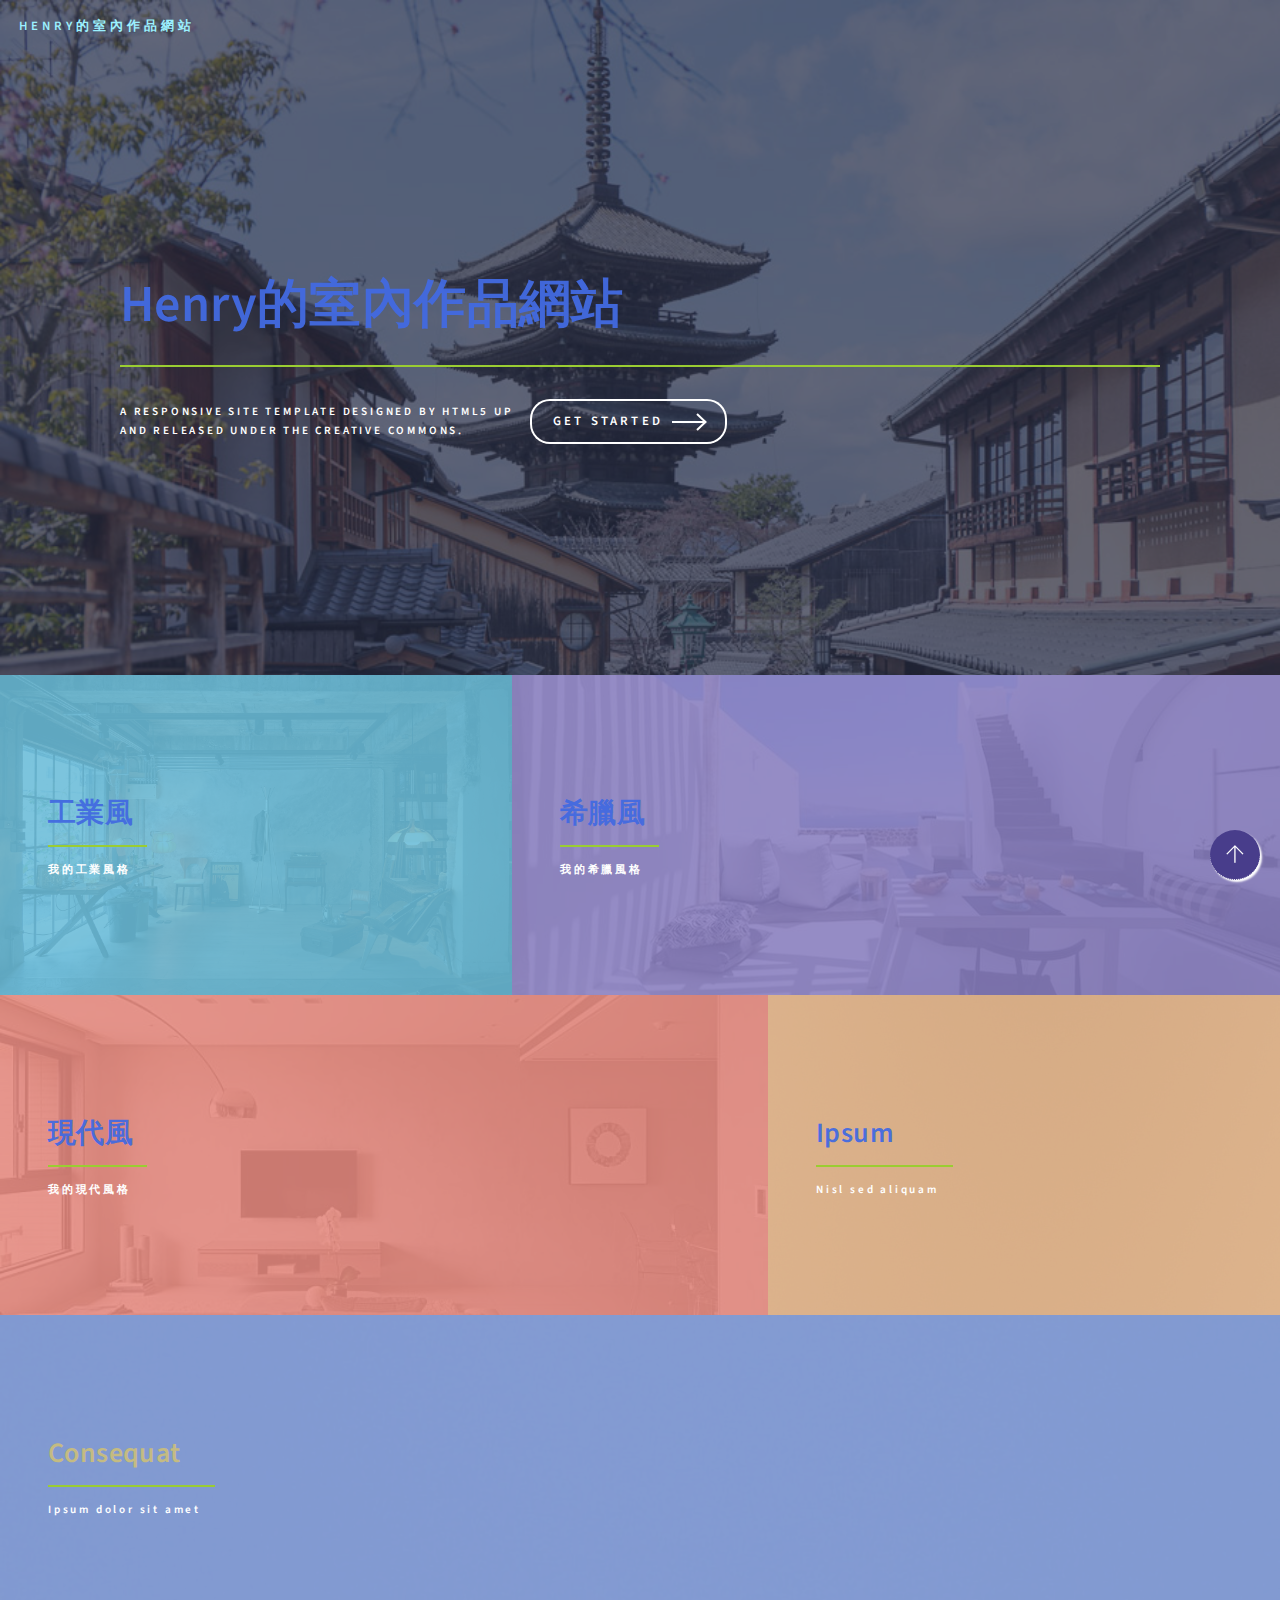
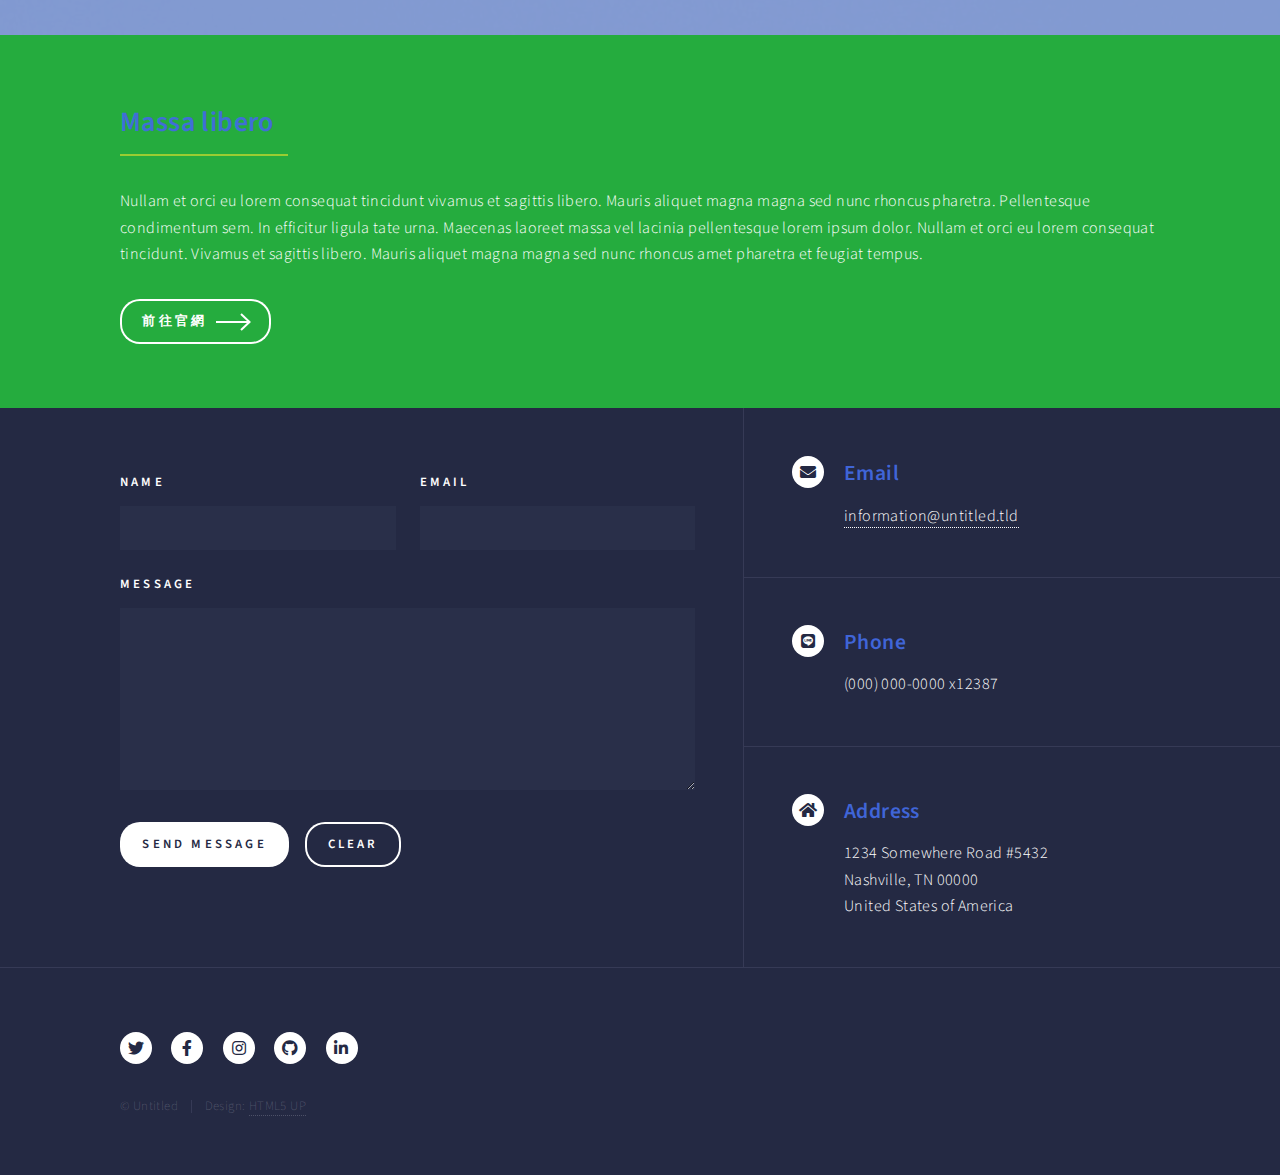
==== index.html @ c8d5b561 "innitial commit" ====
<!DOCTYPE HTML>
<!--
	Forty by HTML5 UP
	html5up.net | @ajlkn
	Free for personal and commercial use under the CCA 3.0 license (html5up.net/license)
-->
<html>
	<head>
		<link rel="icon" type="image/x-icon" href="favicon.ico"/><!-- Logo icon -->
		<title>Henry的室內作品網站</title>
		<meta charset="utf-8" />
		<meta name="viewport" content="width=device-width, initial-scale=1, user-scalable=no" />
		<link rel="stylesheet" href="assets/css/main.css" />
		<noscript><link rel="stylesheet" href="assets/css/noscript.css" /></noscript>
	</head>
	<body class="is-preload" id="top">

		<a href="#top" class="go-top scrolly">&uarr;</a><!-- &uarr是箭頭符號，scrolly捲動樣式，按箭頭會往上捲動-->

		<!-- Wrapper -->
			<div id="wrapper">

				<!-- Header -->
					<header id="header" class="alt">
						<a href="index.html" class="logo">Henry的室內作品網站</a>
						<!-- nav 選單隱藏 -->
						<!-- <nav>
							<a href="#menu">Menu</a>
						</nav> -->
					</header>

				<!-- Menu -->
				<nav id="menu">
						<ul class="links">
							<li><a href="index.html">Home</a></li>
							<li><a href="landing.html">Landing</a></li>
							<li><a href="工業風.html" target="_blank">工業風</a></li>
							<li><a href="希臘風.html">希臘風</a></li>
							<li><a href="現代風.html">現代風</a></li>
							<li><a href="現代風.html">現代風</a></li>
							<li><a href="現代風.html">現代風</a></li>
							<li><a href="generic.html">Generic</a></li>
							<li><a href="elements.html">Elements</a></li>
						</ul>
						<ul class="actions stacked">
							<li><a href="#" class="button primary fit">Get Started</a></li>
							<li><a href="#" class="button fit">Log In</a></li>
						</ul>
					</nav>

				<!-- Banner id 優先權大於 class -->
					<section id="banner" class="major">
						<div class="inner">
							<header class="major">
								<h1>Henry的室內作品網站</h1>
							</header>
							<div class="content">
								<p>A responsive site template designed by HTML5 UP<br />
								and released under the Creative Commons.</p>
								<ul class="actions">
									<li><a href="#one" class="button next scrolly">Get Started</a></li>
								</ul>
							</div>
						</div>
					</section>

				<!-- Main -->
					<div id="main">

						<!-- One -->
							<section id="one" class="tiles">
								<article>
									<span class="image">
										<img src="images/pic011.jpg" alt="" />
									</span>
									<header class="major">
										<h3><a href="工業風.html" class="link" target="_blank">工業風</a></h3>
										<p>我的工業風格</p>
									</header>
								</article>
								<article>
									<span class="image">
										<img src="images/pic021.jpg" alt="" />
									</span>
									<header class="major">
										<h3><a href="希臘風.html" class="link">希臘風</a></h3>
										<p>我的希臘風格</p>
									</header>
								</article>
								<article>
									<span class="image">
										<img src="images/pic031.jpg" alt="" />
									</span>
									<header class="major">
										<h3><a href="現代風.html" class="link">現代風</a></h3>
										<p>我的現代風格</p>
									</header>
								</article>
								<article>
									<span class="image">
										<img src="images/pic04.jpg" alt="" />
									</span>
									<header class="major">
										<h3><a href="landing.html" class="link">Ipsum</a></h3>
										<p>Nisl sed aliquam</p>
									</header>
								</article>
								<article>
									<span class="image">
										<img src="images/pic05.jpg" alt="" />
									</span>
									<header class="major">
										<h3><a href="landing.html" class="link">Consequat</a></h3>
										<p>Ipsum dolor sit amet</p>
									</header>
								</article>
								<!-- <article>
									<span class="image">
										<img src="images/pic06.jpg" alt="" />
									</span>
									<header class="major">
										<h3><a href="landing.html" class="link">Etiam</a></h3>
										<p>Feugiat amet tempus</p>
									</header>
								</article> -->
							</section>

						<!-- Two -->
							<section id="two">
								<div class="inner">
									<header class="major">
										<h2>Massa libero</h2>
									</header>
									<p>Nullam et orci eu lorem consequat tincidunt vivamus et sagittis libero. Mauris aliquet magna magna sed nunc rhoncus pharetra. Pellentesque condimentum sem. In efficitur ligula tate urna. Maecenas laoreet massa vel lacinia pellentesque lorem ipsum dolor. Nullam et orci eu lorem consequat tincidunt. Vivamus et sagittis libero. Mauris aliquet magna magna sed nunc rhoncus amet pharetra et feugiat tempus.</p>
									<ul class="actions">
										<li><a href="landing.html" target="_blank" class="button next">前往官網</a></li>
									</ul>
								</div>
							</section>

					</div>

				<!-- Contact -->
					<section id="contact">
						<div class="inner">
							<section>
								<form method="post" action="#">
									<div class="fields">
										<div class="field half">
											<label for="name">Name</label>
											<input type="text" name="name" id="name" />
										</div>
										<div class="field half">
											<label for="email">Email</label>
											<input type="text" name="email" id="email" />
										</div>
										<div class="field">
											<label for="message">Message</label>
											<textarea name="message" id="message" rows="6"></textarea>
										</div>
									</div>
									<ul class="actions">
										<li><input type="submit" value="Send Message" class="primary" /></li>
										<li><input type="reset" value="Clear" /></li>
									</ul>
								</form>
							</section>
							<section class="split">
								<section>
									<div class="contact-method">
										<span class="icon solid alt fa-envelope"></span>
										<h3>Email</h3>
										<a href="#">information@untitled.tld</a>
									</div>
								</section>
								<section>
									<div class="contact-method">
										<!-- <span class="icon solid alt fa-phone"></span> -->
										<span class="icon brands alt fa-line"></span> <!-- Line icon -->
										<h3>Phone</h3>
										<span>(000) 000-0000 x12387</span>
									</div>
								</section>
								<section>
									<div class="contact-method">
										<span class="icon solid alt fa-home"></span>
										<h3>Address</h3>
										<span>1234 Somewhere Road #5432<br />
										Nashville, TN 00000<br />
										United States of America</span>
									</div>
								</section>
							</section>
						</div>
					</section>

				<!-- Footer -->
					<footer id="footer">
						<div class="inner">
							<ul class="icons">
								<li><a href="#" class="icon brands alt fa-twitter"><span class="label">Twitter</span></a></li>
								<li><a href="#" class="icon brands alt fa-facebook-f"><span class="label">Facebook</span></a></li>
								<li><a href="#" class="icon brands alt fa-instagram"><span class="label">Instagram</span></a></li>
								<li><a href="#" class="icon brands alt fa-github"><span class="label">GitHub</span></a></li>
								<li><a href="#" class="icon brands alt fa-linkedin-in"><span class="label">LinkedIn</span></a></li>
							</ul>
							<ul class="copyright">
								<li>&copy; Untitled</li><li>Design: <a href="https://html5up.net">HTML5 UP</a></li>
							</ul>
						</div>
					</footer>

			</div>

		<!-- Scripts -->
			<script src="assets/js/jquery.min.js"></script>
			<script src="assets/js/jquery.scrolly.min.js"></script>
			<script src="assets/js/jquery.scrollex.min.js"></script>
			<script src="assets/js/browser.min.js"></script>
			<script src="assets/js/breakpoints.min.js"></script>
			<script src="assets/js/util.js"></script>
			<script src="assets/js/main.js"></script>

	</body>
</html>
---- assets/css/main.css ----
@import url(fontawesome-all.min.css);
@import url("https://fonts.googleapis.com/css?family=Source+Sans+Pro:300,300italic,600,600italic");

/*
	Forty by HTML5 UP
	html5up.net | @ajlkn
	Free for personal and commercial use under the CCA 3.0 license (html5up.net/license)
*/

html, body, div, span, applet, object,
iframe, h1, h2, h3, h4, h5, h6, p, blockquote,
pre, a, abbr, acronym, address, big, cite,
code, del, dfn, em, img, ins, kbd, q, s, samp,
small, strike, strong, sub, sup, tt, var, b,
u, i, center, dl, dt, dd, ol, ul, li, fieldset,
form, label, legend, table, caption, tbody,
tfoot, thead, tr, th, td, article, aside,
canvas, details, embed, figure, figcaption,
footer, header, hgroup, menu, nav, output, ruby,
section, summary, time, mark, audio, video {
	margin: 0;
	padding: 0;
	border: 0;
	font-size: 100%;
	font: inherit;
	vertical-align: baseline;}

article, aside, details, figcaption, figure,
footer, header, hgroup, menu, nav, section {
	display: block;}

body {
	line-height: 1;
}

.go-top {
	display: flex;
	align-items: center;
	justify-content: center;
	background-color: darkslateblue;
	width: 50px;
	height: 50px;
	font-size: 2em;
	text-decoration: none;/* 文字不要有底線 */
	border-radius: 50px;

	position: fixed;
	right: 20px;
	bottom: 20px;
	z-index: 10; /* 如果圖案在某位置被遮住了，調高度，數字越大越不會被遮住 */

	padding-bottom: 5px;

	box-shadow: 2px 2px 2px white; /* 圖塊陰影 */
}

.go-top:hover {
	background-color: #53e3fb;
}


ol, ul {
	list-style: none;
}

blockquote, q {
	quotes: none;
}

	blockquote:before, blockquote:after, q:before, q:after {
		content: '';
		content: none;
	}

table {
	border-collapse: collapse;
	border-spacing: 0;
}

body {
	-webkit-text-size-adjust: none;
}

mark {
	background-color: transparent;
	color: inherit;
}

input::-moz-focus-inner {
	border: 0;
	padding: 0;
}

input, select, textarea {
	-moz-appearance: none;
	-webkit-appearance: none;
	-ms-appearance: none;
	appearance: none;
}

/* Basic */

	@-ms-viewport {
		width: device-width;
	}

	body {
		-ms-overflow-style: scrollbar;
	}

	@media screen and (max-width: 480px) {

		html, body {
			min-width: 320px;
		}

	}

	html {
		box-sizing: border-box;
	}

	*, *:before, *:after {
		box-sizing: inherit;
	}

	body {
		background: #242943;
	}

		body.is-preload *, body.is-preload *:before, body.is-preload *:after {
			-moz-animation: none !important;
			-webkit-animation: none !important;
			-ms-animation: none !important;
			animation: none !important;
			-moz-transition: none !important;
			-webkit-transition: none !important;
			-ms-transition: none !important;
			transition: none !important;
		}

/* Type */

	body, input, select, textarea {
		color: #ffffff;
		font-family: "Source Sans Pro", Helvetica, sans-serif;
		font-size: 17pt;
		font-weight: 300;
		letter-spacing: 0.025em;
		line-height: 1.65;
	}

		@media screen and (max-width: 1680px) {

			body, input, select, textarea {
				font-size: 14pt;
			}

		}

		@media screen and (max-width: 1280px) {

			body, input, select, textarea {
				font-size: 12pt;
			}

		}

		@media screen and (max-width: 360px) {

			body, input, select, textarea {
				font-size: 11pt;
			}

		}

	a {
		-moz-transition: color 0.2s ease-in-out, border-bottom-color 0.2s ease-in-out;
		-webkit-transition: color 0.2s ease-in-out, border-bottom-color 0.2s ease-in-out;
		-ms-transition: color 0.2s ease-in-out, border-bottom-color 0.2s ease-in-out;
		transition: color 0.2s ease-in-out, border-bottom-color 0.2s ease-in-out;
		border-bottom: dotted 1px;
		color: inherit;
		text-decoration: none;
	}

		a:hover {
			border-bottom-color: transparent;
			color: #9bf1ff !important;
		}

		a:active {
			color: #53e3fb !important;
		}

	strong, b {
		color: #ffffff;
		font-weight: 600;
	}

	em, i {
		font-style: italic;
	}

	p {
		margin: 0 0 2em 0;
	}

	h1, h2, h3, h4, h5, h6 {
		color: #426ae1f3;
		font-weight: 600;
		line-height: 1.65;
		margin: 0 0 1em 0;
	}

		h1 a, h2 a, h3 a, h4 a, h5 a, h6 a {
			color: inherit;
			border-bottom: 0;
		}

	h1 {
		font-size: 2.5em;
	}

	h2 {
		font-size: 1.75em;
	}

	h3 {
		font-size: 1.35em;
	}

	h4 {
		font-size: 1.1em;
	}

	h5 {
		font-size: 0.9em;
	}

	h6 {
		font-size: 0.7em;
	}

	@media screen and (max-width: 736px) {

		h1 {
			font-size: 2em;
		}

		h2 {
			font-size: 1.5em;
		}

		h3 {
			font-size: 1.25em;
		}

	}

	sub {
		font-size: 0.8em;
		position: relative;
		top: 0.5em;
	}

	sup {
		font-size: 0.8em;
		position: relative;
		top: -0.5em;
	}

	blockquote {
		border-left: solid 4px rgba(212, 212, 255, 0.1);
		font-style: italic;
		margin: 0 0 2em 0;
		padding: 0.5em 0 0.5em 2em;
	}

	code {
		background: rgba(212, 212, 255, 0.035);
		font-family: "Courier New", monospace;
		font-size: 0.9em;
		margin: 0 0.25em;
		padding: 0.25em 0.65em;
	}

	pre {
		-webkit-overflow-scrolling: touch;
		font-family: "Courier New", monospace;
		font-size: 0.9em;
		margin: 0 0 2em 0;
	}

		pre code {
			display: block;
			line-height: 1.75;
			padding: 1em 1.5em;
			overflow-x: auto;
		}

	hr {
		border: 0;
		border-bottom: solid 1px rgba(212, 212, 255, 0.1);
		margin: 2em 0;
	}

		hr.major {
			margin: 3em 0;
		}

	.align-left {
		text-align: left;
	}

	.align-center {
		text-align: center;
	}

	.align-right {
		text-align: right;
	}

/* Row */

	.row {
		display: flex;
		flex-wrap: wrap;
		box-sizing: border-box;
		align-items: stretch;
	}

		.row > * {
			box-sizing: border-box;
		}

		.row.gtr-uniform > * > :last-child {
			margin-bottom: 0;
		}

		.row.aln-left {
			justify-content: flex-start;
		}

		.row.aln-center {
			justify-content: center;
		}

		.row.aln-right {
			justify-content: flex-end;
		}

		.row.aln-top {
			align-items: flex-start;
		}

		.row.aln-middle {
			align-items: center;
		}

		.row.aln-bottom {
			align-items: flex-end;
		}

		.row > .imp {
			order: -1;
		}

		.row > .col-1 {
			width: 8.33333%;
		}

		.row > .off-1 {
			margin-left: 8.33333%;
		}

		.row > .col-2 {
			width: 16.66667%;
		}

		.row > .off-2 {
			margin-left: 16.66667%;
		}

		.row > .col-3 {
			width: 25%;
		}

		.row > .off-3 {
			margin-left: 25%;
		}

		.row > .col-4 {
			width: 33.33333%;
		}

		.row > .off-4 {
			margin-left: 33.33333%;
		}

		.row > .col-5 {
			width: 41.66667%;
		}

		.row > .off-5 {
			margin-left: 41.66667%;
		}

		.row > .col-6 {
			width: 50%;
		}

		.row > .off-6 {
			margin-left: 50%;
		}

		.row > .col-7 {
			width: 58.33333%;
		}

		.row > .off-7 {
			margin-left: 58.33333%;
		}

		.row > .col-8 {
			width: 66.66667%;
		}

		.row > .off-8 {
			margin-left: 66.66667%;
		}

		.row > .col-9 {
			width: 75%;
		}

		.row > .off-9 {
			margin-left: 75%;
		}

		.row > .col-10 {
			width: 83.33333%;
		}

		.row > .off-10 {
			margin-left: 83.33333%;
		}

		.row > .col-11 {
			width: 91.66667%;
		}

		.row > .off-11 {
			margin-left: 91.66667%;
		}

		.row > .col-12 {
			width: 100%;
		}

		.row > .off-12 {
			margin-left: 100%;
		}

		.row.gtr-0 {
			margin-top: 0;
			margin-left: 0em;
		}

			.row.gtr-0 > * {
				padding: 0 0 0 0em;
			}

			.row.gtr-0.gtr-uniform {
				margin-top: 0em;
			}

				.row.gtr-0.gtr-uniform > * {
					padding-top: 0em;
				}

		.row.gtr-25 {
			margin-top: 0;
			margin-left: -0.5em;
		}

			.row.gtr-25 > * {
				padding: 0 0 0 0.5em;
			}

			.row.gtr-25.gtr-uniform {
				margin-top: -0.5em;
			}

				.row.gtr-25.gtr-uniform > * {
					padding-top: 0.5em;
				}

		.row.gtr-50 {
			margin-top: 0;
			margin-left: -1em;
		}

			.row.gtr-50 > * {
				padding: 0 0 0 1em;
			}

			.row.gtr-50.gtr-uniform {
				margin-top: -1em;
			}

				.row.gtr-50.gtr-uniform > * {
					padding-top: 1em;
				}

		.row {
			margin-top: 0;
			margin-left: -2em;
		}

			.row > * {
				padding: 0 0 0 2em;
			}

			.row.gtr-uniform {
				margin-top: -2em;
			}

				.row.gtr-uniform > * {
					padding-top: 2em;
				}

		.row.gtr-150 {
			margin-top: 0;
			margin-left: -3em;
		}

			.row.gtr-150 > * {
				padding: 0 0 0 3em;
			}

			.row.gtr-150.gtr-uniform {
				margin-top: -3em;
			}

				.row.gtr-150.gtr-uniform > * {
					padding-top: 3em;
				}

		.row.gtr-200 {
			margin-top: 0;
			margin-left: -4em;
		}

			.row.gtr-200 > * {
				padding: 0 0 0 4em;
			}

			.row.gtr-200.gtr-uniform {
				margin-top: -4em;
			}

				.row.gtr-200.gtr-uniform > * {
					padding-top: 4em;
				}

		@media screen and (max-width: 1680px) {

			.row {
				display: flex;
				flex-wrap: wrap;
				box-sizing: border-box;
				align-items: stretch;
			}

				.row > * {
					box-sizing: border-box;
				}

				.row.gtr-uniform > * > :last-child {
					margin-bottom: 0;
				}

				.row.aln-left {
					justify-content: flex-start;
				}

				.row.aln-center {
					justify-content: center;
				}

				.row.aln-right {
					justify-content: flex-end;
				}

				.row.aln-top {
					align-items: flex-start;
				}

				.row.aln-middle {
					align-items: center;
				}

				.row.aln-bottom {
					align-items: flex-end;
				}

				.row > .imp-xlarge {
					order: -1;
				}

				.row > .col-1-xlarge {
					width: 8.33333%;
				}

				.row > .off-1-xlarge {
					margin-left: 8.33333%;
				}

				.row > .col-2-xlarge {
					width: 16.66667%;
				}

				.row > .off-2-xlarge {
					margin-left: 16.66667%;
				}

				.row > .col-3-xlarge {
					width: 25%;
				}

				.row > .off-3-xlarge {
					margin-left: 25%;
				}

				.row > .col-4-xlarge {
					width: 33.33333%;
				}

				.row > .off-4-xlarge {
					margin-left: 33.33333%;
				}

				.row > .col-5-xlarge {
					width: 41.66667%;
				}

				.row > .off-5-xlarge {
					margin-left: 41.66667%;
				}

				.row > .col-6-xlarge {
					width: 50%;
				}

				.row > .off-6-xlarge {
					margin-left: 50%;
				}

				.row > .col-7-xlarge {
					width: 58.33333%;
				}

				.row > .off-7-xlarge {
					margin-left: 58.33333%;
				}

				.row > .col-8-xlarge {
					width: 66.66667%;
				}

				.row > .off-8-xlarge {
					margin-left: 66.66667%;
				}

				.row > .col-9-xlarge {
					width: 75%;
				}

				.row > .off-9-xlarge {
					margin-left: 75%;
				}

				.row > .col-10-xlarge {
					width: 83.33333%;
				}

				.row > .off-10-xlarge {
					margin-left: 83.33333%;
				}

				.row > .col-11-xlarge {
					width: 91.66667%;
				}

				.row > .off-11-xlarge {
					margin-left: 91.66667%;
				}

				.row > .col-12-xlarge {
					width: 100%;
				}

				.row > .off-12-xlarge {
					margin-left: 100%;
				}

				.row.gtr-0 {
					margin-top: 0;
					margin-left: 0em;
				}

					.row.gtr-0 > * {
						padding: 0 0 0 0em;
					}

					.row.gtr-0.gtr-uniform {
						margin-top: 0em;
					}

						.row.gtr-0.gtr-uniform > * {
							padding-top: 0em;
						}

				.row.gtr-25 {
					margin-top: 0;
					margin-left: -0.5em;
				}

					.row.gtr-25 > * {
						padding: 0 0 0 0.5em;
					}

					.row.gtr-25.gtr-uniform {
						margin-top: -0.5em;
					}

						.row.gtr-25.gtr-uniform > * {
							padding-top: 0.5em;
						}

				.row.gtr-50 {
					margin-top: 0;
					margin-left: -1em;
				}

					.row.gtr-50 > * {
						padding: 0 0 0 1em;
					}

					.row.gtr-50.gtr-uniform {
						margin-top: -1em;
					}

						.row.gtr-50.gtr-uniform > * {
							padding-top: 1em;
						}

				.row {
					margin-top: 0;
					margin-left: -2em;
				}

					.row > * {
						padding: 0 0 0 2em;
					}

					.row.gtr-uniform {
						margin-top: -2em;
					}

						.row.gtr-uniform > * {
							padding-top: 2em;
						}

				.row.gtr-150 {
					margin-top: 0;
					margin-left: -3em;
				}

					.row.gtr-150 > * {
						padding: 0 0 0 3em;
					}

					.row.gtr-150.gtr-uniform {
						margin-top: -3em;
					}

						.row.gtr-150.gtr-uniform > * {
							padding-top: 3em;
						}

				.row.gtr-200 {
					margin-top: 0;
					margin-left: -4em;
				}

					.row.gtr-200 > * {
						padding: 0 0 0 4em;
					}

					.row.gtr-200.gtr-uniform {
						margin-top: -4em;
					}

						.row.gtr-200.gtr-uniform > * {
							padding-top: 4em;
						}

		}

		@media screen and (max-width: 1280px) {

			.row {
				display: flex;
				flex-wrap: wrap;
				box-sizing: border-box;
				align-items: stretch;
			}

				.row > * {
					box-sizing: border-box;
				}

				.row.gtr-uniform > * > :last-child {
					margin-bottom: 0;
				}

				.row.aln-left {
					justify-content: flex-start;
				}

				.row.aln-center {
					justify-content: center;
				}

				.row.aln-right {
					justify-content: flex-end;
				}

				.row.aln-top {
					align-items: flex-start;
				}

				.row.aln-middle {
					align-items: center;
				}

				.row.aln-bottom {
					align-items: flex-end;
				}

				.row > .imp-large {
					order: -1;
				}

				.row > .col-1-large {
					width: 8.33333%;
				}

				.row > .off-1-large {
					margin-left: 8.33333%;
				}

				.row > .col-2-large {
					width: 16.66667%;
				}

				.row > .off-2-large {
					margin-left: 16.66667%;
				}

				.row > .col-3-large {
					width: 25%;
				}

				.row > .off-3-large {
					margin-left: 25%;
				}

				.row > .col-4-large {
					width: 33.33333%;
				}

				.row > .off-4-large {
					margin-left: 33.33333%;
				}

				.row > .col-5-large {
					width: 41.66667%;
				}

				.row > .off-5-large {
					margin-left: 41.66667%;
				}

				.row > .col-6-large {
					width: 50%;
				}

				.row > .off-6-large {
					margin-left: 50%;
				}

				.row > .col-7-large {
					width: 58.33333%;
				}

				.row > .off-7-large {
					margin-left: 58.33333%;
				}

				.row > .col-8-large {
					width: 66.66667%;
				}

				.row > .off-8-large {
					margin-left: 66.66667%;
				}

				.row > .col-9-large {
					width: 75%;
				}

				.row > .off-9-large {
					margin-left: 75%;
				}

				.row > .col-10-large {
					width: 83.33333%;
				}

				.row > .off-10-large {
					margin-left: 83.33333%;
				}

				.row > .col-11-large {
					width: 91.66667%;
				}

				.row > .off-11-large {
					margin-left: 91.66667%;
				}

				.row > .col-12-large {
					width: 100%;
				}

				.row > .off-12-large {
					margin-left: 100%;
				}

				.row.gtr-0 {
					margin-top: 0;
					margin-left: 0em;
				}

					.row.gtr-0 > * {
						padding: 0 0 0 0em;
					}

					.row.gtr-0.gtr-uniform {
						margin-top: 0em;
					}

						.row.gtr-0.gtr-uniform > * {
							padding-top: 0em;
						}

				.row.gtr-25 {
					margin-top: 0;
					margin-left: -0.375em;
				}

					.row.gtr-25 > * {
						padding: 0 0 0 0.375em;
					}

					.row.gtr-25.gtr-uniform {
						margin-top: -0.375em;
					}

						.row.gtr-25.gtr-uniform > * {
							padding-top: 0.375em;
						}

				.row.gtr-50 {
					margin-top: 0;
					margin-left: -0.75em;
				}

					.row.gtr-50 > * {
						padding: 0 0 0 0.75em;
					}

					.row.gtr-50.gtr-uniform {
						margin-top: -0.75em;
					}

						.row.gtr-50.gtr-uniform > * {
							padding-top: 0.75em;
						}

				.row {
					margin-top: 0;
					margin-left: -1.5em;
				}

					.row > * {
						padding: 0 0 0 1.5em;
					}

					.row.gtr-uniform {
						margin-top: -1.5em;
					}

						.row.gtr-uniform > * {
							padding-top: 1.5em;
						}

				.row.gtr-150 {
					margin-top: 0;
					margin-left: -2.25em;
				}

					.row.gtr-150 > * {
						padding: 0 0 0 2.25em;
					}

					.row.gtr-150.gtr-uniform {
						margin-top: -2.25em;
					}

						.row.gtr-150.gtr-uniform > * {
							padding-top: 2.25em;
						}

				.row.gtr-200 {
					margin-top: 0;
					margin-left: -3em;
				}

					.row.gtr-200 > * {
						padding: 0 0 0 3em;
					}

					.row.gtr-200.gtr-uniform {
						margin-top: -3em;
					}

						.row.gtr-200.gtr-uniform > * {
							padding-top: 3em;
						}

		}

		@media screen and (max-width: 980px) {

			.row {
				display: flex;
				flex-wrap: wrap;
				box-sizing: border-box;
				align-items: stretch;
			}

				.row > * {
					box-sizing: border-box;
				}

				.row.gtr-uniform > * > :last-child {
					margin-bottom: 0;
				}

				.row.aln-left {
					justify-content: flex-start;
				}

				.row.aln-center {
					justify-content: center;
				}

				.row.aln-right {
					justify-content: flex-end;
				}

				.row.aln-top {
					align-items: flex-start;
				}

				.row.aln-middle {
					align-items: center;
				}

				.row.aln-bottom {
					align-items: flex-end;
				}

				.row > .imp-medium {
					order: -1;
				}

				.row > .col-1-medium {
					width: 8.33333%;
				}

				.row > .off-1-medium {
					margin-left: 8.33333%;
				}

				.row > .col-2-medium {
					width: 16.66667%;
				}

				.row > .off-2-medium {
					margin-left: 16.66667%;
				}

				.row > .col-3-medium {
					width: 25%;
				}

				.row > .off-3-medium {
					margin-left: 25%;
				}

				.row > .col-4-medium {
					width: 33.33333%;
				}

				.row > .off-4-medium {
					margin-left: 33.33333%;
				}

				.row > .col-5-medium {
					width: 41.66667%;
				}

				.row > .off-5-medium {
					margin-left: 41.66667%;
				}

				.row > .col-6-medium {
					width: 50%;
				}

				.row > .off-6-medium {
					margin-left: 50%;
				}

				.row > .col-7-medium {
					width: 58.33333%;
				}

				.row > .off-7-medium {
					margin-left: 58.33333%;
				}

				.row > .col-8-medium {
					width: 66.66667%;
				}

				.row > .off-8-medium {
					margin-left: 66.66667%;
				}

				.row > .col-9-medium {
					width: 75%;
				}

				.row > .off-9-medium {
					margin-left: 75%;
				}

				.row > .col-10-medium {
					width: 83.33333%;
				}

				.row > .off-10-medium {
					margin-left: 83.33333%;
				}

				.row > .col-11-medium {
					width: 91.66667%;
				}

				.row > .off-11-medium {
					margin-left: 91.66667%;
				}

				.row > .col-12-medium {
					width: 100%;
				}

				.row > .off-12-medium {
					margin-left: 100%;
				}

				.row.gtr-0 {
					margin-top: 0;
					margin-left: 0em;
				}

					.row.gtr-0 > * {
						padding: 0 0 0 0em;
					}

					.row.gtr-0.gtr-uniform {
						margin-top: 0em;
					}

						.row.gtr-0.gtr-uniform > * {
							padding-top: 0em;
						}

				.row.gtr-25 {
					margin-top: 0;
					margin-left: -0.375em;
				}

					.row.gtr-25 > * {
						padding: 0 0 0 0.375em;
					}

					.row.gtr-25.gtr-uniform {
						margin-top: -0.375em;
					}

						.row.gtr-25.gtr-uniform > * {
							padding-top: 0.375em;
						}

				.row.gtr-50 {
					margin-top: 0;
					margin-left: -0.75em;
				}

					.row.gtr-50 > * {
						padding: 0 0 0 0.75em;
					}

					.row.gtr-50.gtr-uniform {
						margin-top: -0.75em;
					}

						.row.gtr-50.gtr-uniform > * {
							padding-top: 0.75em;
						}

				.row {
					margin-top: 0;
					margin-left: -1.5em;
				}

					.row > * {
						padding: 0 0 0 1.5em;
					}

					.row.gtr-uniform {
						margin-top: -1.5em;
					}

						.row.gtr-uniform > * {
							padding-top: 1.5em;
						}

				.row.gtr-150 {
					margin-top: 0;
					margin-left: -2.25em;
				}

					.row.gtr-150 > * {
						padding: 0 0 0 2.25em;
					}

					.row.gtr-150.gtr-uniform {
						margin-top: -2.25em;
					}

						.row.gtr-150.gtr-uniform > * {
							padding-top: 2.25em;
						}

				.row.gtr-200 {
					margin-top: 0;
					margin-left: -3em;
				}

					.row.gtr-200 > * {
						padding: 0 0 0 3em;
					}

					.row.gtr-200.gtr-uniform {
						margin-top: -3em;
					}

						.row.gtr-200.gtr-uniform > * {
							padding-top: 3em;
						}

		}

		@media screen and (max-width: 736px) {

			.row {
				display: flex;
				flex-wrap: wrap;
				box-sizing: border-box;
				align-items: stretch;
			}

				.row > * {
					box-sizing: border-box;
				}

				.row.gtr-uniform > * > :last-child {
					margin-bottom: 0;
				}

				.row.aln-left {
					justify-content: flex-start;
				}

				.row.aln-center {
					justify-content: center;
				}

				.row.aln-right {
					justify-content: flex-end;
				}

				.row.aln-top {
					align-items: flex-start;
				}

				.row.aln-middle {
					align-items: center;
				}

				.row.aln-bottom {
					align-items: flex-end;
				}

				.row > .imp-small {
					order: -1;
				}

				.row > .col-1-small {
					width: 8.33333%;
				}

				.row > .off-1-small {
					margin-left: 8.33333%;
				}

				.row > .col-2-small {
					width: 16.66667%;
				}

				.row > .off-2-small {
					margin-left: 16.66667%;
				}

				.row > .col-3-small {
					width: 25%;
				}

				.row > .off-3-small {
					margin-left: 25%;
				}

				.row > .col-4-small {
					width: 33.33333%;
				}

				.row > .off-4-small {
					margin-left: 33.33333%;
				}

				.row > .col-5-small {
					width: 41.66667%;
				}

				.row > .off-5-small {
					margin-left: 41.66667%;
				}

				.row > .col-6-small {
					width: 50%;
				}

				.row > .off-6-small {
					margin-left: 50%;
				}

				.row > .col-7-small {
					width: 58.33333%;
				}

				.row > .off-7-small {
					margin-left: 58.33333%;
				}

				.row > .col-8-small {
					width: 66.66667%;
				}

				.row > .off-8-small {
					margin-left: 66.66667%;
				}

				.row > .col-9-small {
					width: 75%;
				}

				.row > .off-9-small {
					margin-left: 75%;
				}

				.row > .col-10-small {
					width: 83.33333%;
				}

				.row > .off-10-small {
					margin-left: 83.33333%;
				}

				.row > .col-11-small {
					width: 91.66667%;
				}

				.row > .off-11-small {
					margin-left: 91.66667%;
				}

				.row > .col-12-small {
					width: 100%;
				}

				.row > .off-12-small {
					margin-left: 100%;
				}

				.row.gtr-0 {
					margin-top: 0;
					margin-left: 0em;
				}

					.row.gtr-0 > * {
						padding: 0 0 0 0em;
					}

					.row.gtr-0.gtr-uniform {
						margin-top: 0em;
					}

						.row.gtr-0.gtr-uniform > * {
							padding-top: 0em;
						}

				.row.gtr-25 {
					margin-top: 0;
					margin-left: -0.3125em;
				}

					.row.gtr-25 > * {
						padding: 0 0 0 0.3125em;
					}

					.row.gtr-25.gtr-uniform {
						margin-top: -0.3125em;
					}

						.row.gtr-25.gtr-uniform > * {
							padding-top: 0.3125em;
						}

				.row.gtr-50 {
					margin-top: 0;
					margin-left: -0.625em;
				}

					.row.gtr-50 > * {
						padding: 0 0 0 0.625em;
					}

					.row.gtr-50.gtr-uniform {
						margin-top: -0.625em;
					}

						.row.gtr-50.gtr-uniform > * {
							padding-top: 0.625em;
						}

				.row {
					margin-top: 0;
					margin-left: -1.25em;
				}

					.row > * {
						padding: 0 0 0 1.25em;
					}

					.row.gtr-uniform {
						margin-top: -1.25em;
					}

						.row.gtr-uniform > * {
							padding-top: 1.25em;
						}

				.row.gtr-150 {
					margin-top: 0;
					margin-left: -1.875em;
				}

					.row.gtr-150 > * {
						padding: 0 0 0 1.875em;
					}

					.row.gtr-150.gtr-uniform {
						margin-top: -1.875em;
					}

						.row.gtr-150.gtr-uniform > * {
							padding-top: 1.875em;
						}

				.row.gtr-200 {
					margin-top: 0;
					margin-left: -2.5em;
				}

					.row.gtr-200 > * {
						padding: 0 0 0 2.5em;
					}

					.row.gtr-200.gtr-uniform {
						margin-top: -2.5em;
					}

						.row.gtr-200.gtr-uniform > * {
							padding-top: 2.5em;
						}

		}

		@media screen and (max-width: 480px) {

			.row {
				display: flex;
				flex-wrap: wrap;
				box-sizing: border-box;
				align-items: stretch;
			}

				.row > * {
					box-sizing: border-box;
				}

				.row.gtr-uniform > * > :last-child {
					margin-bottom: 0;
				}

				.row.aln-left {
					justify-content: flex-start;
				}

				.row.aln-center {
					justify-content: center;
				}

				.row.aln-right {
					justify-content: flex-end;
				}

				.row.aln-top {
					align-items: flex-start;
				}

				.row.aln-middle {
					align-items: center;
				}

				.row.aln-bottom {
					align-items: flex-end;
				}

				.row > .imp-xsmall {
					order: -1;
				}

				.row > .col-1-xsmall {
					width: 8.33333%;
				}

				.row > .off-1-xsmall {
					margin-left: 8.33333%;
				}

				.row > .col-2-xsmall {
					width: 16.66667%;
				}

				.row > .off-2-xsmall {
					margin-left: 16.66667%;
				}

				.row > .col-3-xsmall {
					width: 25%;
				}

				.row > .off-3-xsmall {
					margin-left: 25%;
				}

				.row > .col-4-xsmall {
					width: 33.33333%;
				}

				.row > .off-4-xsmall {
					margin-left: 33.33333%;
				}

				.row > .col-5-xsmall {
					width: 41.66667%;
				}

				.row > .off-5-xsmall {
					margin-left: 41.66667%;
				}

				.row > .col-6-xsmall {
					width: 50%;
				}

				.row > .off-6-xsmall {
					margin-left: 50%;
				}

				.row > .col-7-xsmall {
					width: 58.33333%;
				}

				.row > .off-7-xsmall {
					margin-left: 58.33333%;
				}

				.row > .col-8-xsmall {
					width: 66.66667%;
				}

				.row > .off-8-xsmall {
					margin-left: 66.66667%;
				}

				.row > .col-9-xsmall {
					width: 75%;
				}

				.row > .off-9-xsmall {
					margin-left: 75%;
				}

				.row > .col-10-xsmall {
					width: 83.33333%;
				}

				.row > .off-10-xsmall {
					margin-left: 83.33333%;
				}

				.row > .col-11-xsmall {
					width: 91.66667%;
				}

				.row > .off-11-xsmall {
					margin-left: 91.66667%;
				}

				.row > .col-12-xsmall {
					width: 100%;
				}

				.row > .off-12-xsmall {
					margin-left: 100%;
				}

				.row.gtr-0 {
					margin-top: 0;
					margin-left: 0em;
				}

					.row.gtr-0 > * {
						padding: 0 0 0 0em;
					}

					.row.gtr-0.gtr-uniform {
						margin-top: 0em;
					}

						.row.gtr-0.gtr-uniform > * {
							padding-top: 0em;
						}

				.row.gtr-25 {
					margin-top: 0;
					margin-left: -0.3125em;
				}

					.row.gtr-25 > * {
						padding: 0 0 0 0.3125em;
					}

					.row.gtr-25.gtr-uniform {
						margin-top: -0.3125em;
					}

						.row.gtr-25.gtr-uniform > * {
							padding-top: 0.3125em;
						}

				.row.gtr-50 {
					margin-top: 0;
					margin-left: -0.625em;
				}

					.row.gtr-50 > * {
						padding: 0 0 0 0.625em;
					}

					.row.gtr-50.gtr-uniform {
						margin-top: -0.625em;
					}

						.row.gtr-50.gtr-uniform > * {
							padding-top: 0.625em;
						}

				.row {
					margin-top: 0;
					margin-left: -1.25em;
				}

					.row > * {
						padding: 0 0 0 1.25em;
					}

					.row.gtr-uniform {
						margin-top: -1.25em;
					}

						.row.gtr-uniform > * {
							padding-top: 1.25em;
						}

				.row.gtr-150 {
					margin-top: 0;
					margin-left: -1.875em;
				}

					.row.gtr-150 > * {
						padding: 0 0 0 1.875em;
					}

					.row.gtr-150.gtr-uniform {
						margin-top: -1.875em;
					}

						.row.gtr-150.gtr-uniform > * {
							padding-top: 1.875em;
						}

				.row.gtr-200 {
					margin-top: 0;
					margin-left: -2.5em;
				}

					.row.gtr-200 > * {
						padding: 0 0 0 2.5em;
					}

					.row.gtr-200.gtr-uniform {
						margin-top: -2.5em;
					}

						.row.gtr-200.gtr-uniform > * {
							padding-top: 2.5em;
						}

		}

/* Section/Article */

	section.special, article.special {
		text-align: center;
	}

	header.major {
		width: -moz-max-content;
		width: -webkit-max-content;
		width: -ms-max-content;
		width: max-content;
		margin-bottom: 2em;
	}

		header.major > :first-child {
			margin-bottom: 0;
			width: calc(100% + 0.5em);
		}

			header.major > :first-child:after {
				content: '';
				/* 分類區塊標題底線顏色*/
				background-color: yellowgreen;
				display: block;
				height: 2px;
				margin: 0.325em 0 0.5em 0;
				width: 100%;
			}
			/* > P。表示只給第一層樣式，沒有>表示每一層樣式都一樣 */
		header.major > p {
			font-size: 0.7em;
			font-weight: 600;
			letter-spacing: 0.25em;
			margin-bottom: 0;
			/* text-transform: uppercase; */
		}

		body.is-ie header.major > :first-child:after {
			max-width: 9em;
		}

		body.is-ie header.major > h1:after {
			max-width: 100% !important;
		}

	@media screen and (max-width: 736px) {

		header.major > p br {
			display: none;
		}

	}

/* Form */

	form {
		margin: 0 0 2em 0;
	}

		form > :last-child {
			margin-bottom: 0;
		}

		form > .fields {
			display: -moz-flex;
			display: -webkit-flex;
			display: -ms-flex;
			display: flex;
			-moz-flex-wrap: wrap;
			-webkit-flex-wrap: wrap;
			-ms-flex-wrap: wrap;
			flex-wrap: wrap;
			width: calc(100% + 3em);
			margin: -1.5em 0 2em -1.5em;
		}

			form > .fields > .field {
				-moz-flex-grow: 0;
				-webkit-flex-grow: 0;
				-ms-flex-grow: 0;
				flex-grow: 0;
				-moz-flex-shrink: 0;
				-webkit-flex-shrink: 0;
				-ms-flex-shrink: 0;
				flex-shrink: 0;
				padding: 1.5em 0 0 1.5em;
				width: calc(100% - 1.5em);
			}

				form > .fields > .field.half {
					width: calc(50% - 0.75em);
				}

				form > .fields > .field.third {
					width: calc(100%/3 - 0.5em);
				}

				form > .fields > .field.quarter {
					width: calc(25% - 0.375em);
				}

		@media screen and (max-width: 480px) {

			form > .fields {
				width: calc(100% + 3em);
				margin: -1.5em 0 2em -1.5em;
			}

				form > .fields > .field {
					padding: 1.5em 0 0 1.5em;
					width: calc(100% - 1.5em);
				}

					form > .fields > .field.half {
						width: calc(100% - 1.5em);
					}

					form > .fields > .field.third {
						width: calc(100% - 1.5em);
					}

					form > .fields > .field.quarter {
						width: calc(100% - 1.5em);
					}

		}

	label {
		color: #ffffff;
		display: block;
		font-size: 0.8em;
		font-weight: 600;
		letter-spacing: 0.25em;
		margin: 0 0 1em 0;
		text-transform: uppercase;
	}

	input[type="text"],
	input[type="password"],
	input[type="email"],
	input[type="tel"],
	input[type="search"],
	input[type="url"],
	select,
	textarea {
		-moz-appearance: none;
		-webkit-appearance: none;
		-ms-appearance: none;
		appearance: none;
		background: rgba(212, 223, 255, 0.035);/* 輸入框的背景色, 最後一個數字是透明度0~1  */
		border: none;
		border-radius: 0;
		color: inherit;
		display: block;
		outline: 0;
		padding: 0 1em;
		text-decoration: none;
		width: 100%;
	}

		input[type="text"]:invalid,
		input[type="password"]:invalid,
		input[type="email"]:invalid,
		input[type="tel"]:invalid,
		input[type="search"]:invalid,
		input[type="url"]:invalid,
		select:invalid,
		textarea:invalid {
			box-shadow: none;
		}

		input[type="text"]:focus,
		input[type="password"]:focus,
		input[type="email"]:focus,
		input[type="tel"]:focus,
		input[type="search"]:focus,
		input[type="url"]:focus,
		select:focus,
		textarea:focus {
			border-color: #9bf1ff;
			box-shadow: 0 0 0 2px #9bf1ff;
		}

	select {
		background-image: url("data:image/svg+xml;charset=utf8,%3Csvg xmlns='http://www.w3.org/2000/svg' width='40' height='40' preserveAspectRatio='none' viewBox='0 0 40 40'%3E%3Cpath d='M9.4,12.3l10.4,10.4l10.4-10.4c0.2-0.2,0.5-0.4,0.9-0.4c0.3,0,0.6,0.1,0.9,0.4l3.3,3.3c0.2,0.2,0.4,0.5,0.4,0.9 c0,0.4-0.1,0.6-0.4,0.9L20.7,31.9c-0.2,0.2-0.5,0.4-0.9,0.4c-0.3,0-0.6-0.1-0.9-0.4L4.3,17.3c-0.2-0.2-0.4-0.5-0.4-0.9 c0-0.4,0.1-0.6,0.4-0.9l3.3-3.3c0.2-0.2,0.5-0.4,0.9-0.4S9.1,12.1,9.4,12.3z' fill='rgba(212, 212, 255, 0.1)' /%3E%3C/svg%3E");
		background-size: 1.25rem;
		background-repeat: no-repeat;
		background-position: calc(100% - 1rem) center;
		height: 2.75em;
		padding-right: 2.75em;
		text-overflow: ellipsis;
	}

		select option {
			color: #ffffff;
			background: #242943;
		}

		select:focus::-ms-value {
			background-color: transparent;
		}

		select::-ms-expand {
			display: none;
		}

	input[type="text"],
	input[type="password"],
	input[type="email"],
	input[type="tel"],
	input[type="search"],
	input[type="url"],
	select {
		height: 2.75em;
	}

	textarea {
		padding: 0.75em 1em;
	}

	input[type="checkbox"],
	input[type="radio"] {
		-moz-appearance: none;
		-webkit-appearance: none;
		-ms-appearance: none;
		appearance: none;
		display: block;
		float: left;
		margin-right: -2em;
		opacity: 0;
		width: 1em;
		z-index: -1;
	}

		input[type="checkbox"] + label,
		input[type="radio"] + label {
			text-decoration: none;
			color: #ffffff;
			cursor: pointer;
			display: inline-block;
			font-weight: 300;
			padding-left: 2.65em;
			padding-right: 0.75em;
			position: relative;
		}

			input[type="checkbox"] + label:before,
			input[type="radio"] + label:before {
				-moz-osx-font-smoothing: grayscale;
				-webkit-font-smoothing: antialiased;
				display: inline-block;
				font-style: normal;
				font-variant: normal;
				text-rendering: auto;
				line-height: 1;
				text-transform: none !important;
				font-family: 'Font Awesome 5 Free';
				font-weight: 900;
			}

			input[type="checkbox"] + label:before,
			input[type="radio"] + label:before {
				background: rgba(212, 212, 255, 0.035);
				content: '';
				display: inline-block;
				font-size: 0.8em;
				height: 2.0625em;
				left: 0;
				letter-spacing: 0;
				line-height: 2.0625em;
				position: absolute;
				text-align: center;
				top: 0;
				width: 2.0625em;
			}

		input[type="checkbox"]:checked + label:before,
		input[type="radio"]:checked + label:before {
			background: #ffffff;
			border-color: #9bf1ff;
			content: '\f00c';
			color: #242943;
		}

		input[type="checkbox"]:focus + label:before,
		input[type="radio"]:focus + label:before {
			box-shadow: 0 0 0 2px #9bf1ff;
		}

	input[type="radio"] + label:before {
		border-radius: 100%;
	}

	::-webkit-input-placeholder {
		color: rgba(244, 244, 255, 0.2) !important;
		opacity: 1.0;
	}

	:-moz-placeholder {
		color: rgba(244, 244, 255, 0.2) !important;
		opacity: 1.0;
	}

	::-moz-placeholder {
		color: rgba(244, 244, 255, 0.2) !important;
		opacity: 1.0;
	}

	:-ms-input-placeholder {
		color: rgba(244, 244, 255, 0.2) !important;
		opacity: 1.0;
	}

/* Box */

	.box {
		border: solid 1px rgba(212, 212, 255, 0.1);
		margin-bottom: 2em;
		padding: 1.5em;
	}

		.box > :last-child,
		.box > :last-child > :last-child,
		.box > :last-child > :last-child > :last-child {
			margin-bottom: 0;
		}

		.box.alt {
			border: 0;
			border-radius: 0;
			padding: 0;
		}

/* Icon */

	.icon {
		text-decoration: none;
		border-bottom: none;
		position: relative;
	}

		.icon:before {
			-moz-osx-font-smoothing: grayscale;
			-webkit-font-smoothing: antialiased;
			display: inline-block;
			font-style: normal;
			font-variant: normal;
			text-rendering: auto;
			line-height: 1;
			text-transform: none !important;
			font-family: 'Font Awesome 5 Free';
			font-weight: 400;
		}

		.icon > .label {
			display: none;
		}

		.icon:before {
			line-height: inherit;
		}

		.icon.solid:before {
			font-weight: 900;
		}

		.icon.brands:before {
			font-family: 'Font Awesome 5 Brands';
		}

		.icon.alt:before {
			background-color: #ffffff;
			border-radius: 100%;
			color: #242943;
			display: inline-block;
			height: 2em;
			line-height: 2em;
			text-align: center;
			width: 2em;
		}

	a.icon.alt:before {
		-moz-transition: background-color 0.2s ease-in-out;
		-webkit-transition: background-color 0.2s ease-in-out;
		-ms-transition: background-color 0.2s ease-in-out;
		transition: background-color 0.2s ease-in-out;
	}

	a.icon.alt:hover:before {
		background-color: #6fc3df;
	}

	a.icon.alt:active:before {
		background-color: #37a6cb;
	}

/* Image */

	.image {
		border: 0;
		display: inline-block;
		position: relative;
	}

		.image img {
			display: block;
		}

		.image.left, .image.right {
			max-width: 30%;
		}

			.image.left img, .image.right img {
				width: 100%;
			}

		.image.left {
			float: left;
			margin: 0 1.5em 1.25em 0;
			top: 0.25em;
		}

		.image.right {
			float: right;
			margin: 0 0 1.25em 1.5em;
			top: 0.25em;
		}

		.image.fit {
			display: block;
			margin: 0 0 2em 0;
			width: 100%;
		}

			.image.fit img {
				width: 100%;
			}

		.image.main {
			display: block;
			margin: 2.5em 0;
			width: 100%;
		}

			.image.main img {
				width: 100%;
			}

			@media screen and (max-width: 736px) {

				.image.main {
					margin: 1.5em 0;
				}

			}

/* List */

	ol {
		list-style: decimal;
		margin: 0 0 2em 0;
		padding-left: 1.25em;
	}

		ol li {
			padding-left: 0.25em;
		}

	ul {
		list-style: disc;
		margin: 0 0 2em 0;
		padding-left: 1em;
	}

		ul li {
			padding-left: 0.5em;
		}

		ul.alt {
			list-style: none;
			padding-left: 0;
		}

			ul.alt li {
				border-top: solid 1px rgba(212, 212, 255, 0.1);
				padding: 0.5em 0;
			}

				ul.alt li:first-child {
					border-top: 0;
					padding-top: 0;
				}

	dl {
		margin: 0 0 2em 0;
	}

		dl dt {
			display: block;
			font-weight: 600;
			margin: 0 0 1em 0;
		}

		dl dd {
			margin-left: 2em;
		}

/* Actions */

	ul.actions {
		display: -moz-flex;
		display: -webkit-flex;
		display: -ms-flex;
		display: flex;
		cursor: default;
		list-style: none;
		margin-left: -1em;
		padding-left: 0;
	}

		ul.actions li {
			padding: 0 0 0 1em;
			vertical-align: middle;
		}

		ul.actions.special {
			-moz-justify-content: center;
			-webkit-justify-content: center;
			-ms-justify-content: center;
			justify-content: center;
			width: 100%;
			margin-left: 0;
		}

			ul.actions.special li:first-child {
				padding-left: 0;
			}

		ul.actions.stacked {
			-moz-flex-direction: column;
			-webkit-flex-direction: column;
			-ms-flex-direction: column;
			flex-direction: column;
			margin-left: 0;
		}

			ul.actions.stacked li {
				padding: 1.3em 0 0 0;
			}

				ul.actions.stacked li:first-child {
					padding-top: 0;
				}

		ul.actions.fit {
			width: calc(100% + 1em);
		}

			ul.actions.fit li {
				-moz-flex-grow: 1;
				-webkit-flex-grow: 1;
				-ms-flex-grow: 1;
				flex-grow: 1;
				-moz-flex-shrink: 1;
				-webkit-flex-shrink: 1;
				-ms-flex-shrink: 1;
				flex-shrink: 1;
				width: 100%;
			}

				ul.actions.fit li > * {
					width: 100%;
				}

			ul.actions.fit.stacked {
				width: 100%;
			}

/* Icons */

	ul.icons {
		cursor: default;
		list-style: none;
		padding-left: 0;
	}

		ul.icons li {
			display: inline-block;
			padding: 0 1em 0 0;
		}

			ul.icons li:last-child {
				padding-right: 0;
			}

		@media screen and (max-width: 736px) {

			ul.icons li {
				padding: 0 0.75em 0 0;
			}

		}

/* Pagination */

	ul.pagination {
		cursor: default;
		list-style: none;
		padding-left: 0;
	}

		ul.pagination li {
			display: inline-block;
			padding-left: 0;
			vertical-align: middle;
		}

			ul.pagination li > .page {
				-moz-transition: background-color 0.2s ease-in-out, color 0.2s ease-in-out;
				-webkit-transition: background-color 0.2s ease-in-out, color 0.2s ease-in-out;
				-ms-transition: background-color 0.2s ease-in-out, color 0.2s ease-in-out;
				transition: background-color 0.2s ease-in-out, color 0.2s ease-in-out;
				border-bottom: 0;
				display: inline-block;
				font-size: 0.8em;
				font-weight: 600;
				height: 1.5em;
				line-height: 1.5em;
				margin: 0 0.125em;
				min-width: 1.5em;
				padding: 0 0.5em;
				text-align: center;
			}

				ul.pagination li > .page.active {
					background-color: #ffffff;
					color: #242943;
				}

					ul.pagination li > .page.active:hover {
						background-color: #9bf1ff;
						color: #242943 !important;
					}

					ul.pagination li > .page.active:active {
						background-color: #53e3fb;
					}

			ul.pagination li:first-child {
				padding-right: 0.75em;
			}

			ul.pagination li:last-child {
				padding-left: 0.75em;
			}

		@media screen and (max-width: 480px) {

			ul.pagination li:nth-child(n+2):nth-last-child(n+2) {
				display: none;
			}

			ul.pagination li:first-child {
				padding-right: 0;
			}

		}

/* Table */

	.table-wrapper {
		-webkit-overflow-scrolling: touch;
		overflow-x: auto;
	}

	table {
		margin: 0 0 2em 0;
		width: 100%;
	}

		table tbody tr {
			border: solid 1px rgba(212, 212, 255, 0.1);
			border-left: 0;
			border-right: 0;
		}

			table tbody tr:nth-child(2n + 1) {
				background-color: rgba(212, 212, 255, 0.035);
			}

		table td {
			padding: 0.75em 0.75em;
		}

		table th {
			color: #ffffff;
			font-size: 0.9em;
			font-weight: 600;
			padding: 0 0.75em 0.75em 0.75em;
			text-align: left;
		}

		table thead {
			border-bottom: solid 2px rgba(212, 212, 255, 0.1);
		}

		table tfoot {
			border-top: solid 2px rgba(212, 212, 255, 0.1);
		}

		table.alt {
			border-collapse: separate;
		}

			table.alt tbody tr td {
				border: solid 1px rgba(212, 212, 255, 0.1);
				border-left-width: 0;
				border-top-width: 0;
			}

				table.alt tbody tr td:first-child {
					border-left-width: 1px;
				}

			table.alt tbody tr:first-child td {
				border-top-width: 1px;
			}

			table.alt thead {
				border-bottom: 0;
			}

			table.alt tfoot {
				border-top: 0;
			}

/* Button */

	input[type="submit"],
	input[type="reset"],
	input[type="button"],
	button,
	.button {
		-moz-appearance: none;
		-webkit-appearance: none;
		-ms-appearance: none;
		appearance: none;
		-moz-transition: background-color 0.2s ease-in-out, box-shadow 0.2s ease-in-out, color 0.2s ease-in-out;
		-webkit-transition: background-color 0.2s ease-in-out, box-shadow 0.2s ease-in-out, color 0.2s ease-in-out;
		-ms-transition: background-color 0.2s ease-in-out, box-shadow 0.2s ease-in-out, color 0.2s ease-in-out;
		transition: background-color 0.2s ease-in-out, box-shadow 0.2s ease-in-out, color 0.2s ease-in-out;
		background-color: transparent;
		border: 0;
		border-radius: 20px;
		box-shadow: inset 0 0 0 2px #ffffff;
		color: #ffffff;
		cursor: pointer;
		display: inline-block;
		font-size: 0.8em;
		font-weight: 600;
		height: 3.5em;
		letter-spacing: 0.25em;
		line-height: 3.5em;
		padding: 0 1.75em;
		text-align: center;
		text-decoration: none;
		text-transform: uppercase;
		white-space: nowrap;
	}

		input[type="submit"]:hover, input[type="submit"]:active,
		input[type="reset"]:hover,
		input[type="reset"]:active,
		input[type="button"]:hover,
		input[type="button"]:active,
		button:hover,
		button:active,
		.button:hover,
		.button:active {
			box-shadow: inset 0 0 0 2px #9bf1ff;
			color: #9bf1ff;
		}

		input[type="submit"]:active,
		input[type="reset"]:active,
		input[type="button"]:active,
		button:active,
		.button:active {
			background-color: rgba(155, 241, 255, 0.1);
			box-shadow: inset 0 0 0 2px #53e3fb;
			color: #53e3fb;
		}

		input[type="submit"].icon:before,
		input[type="reset"].icon:before,
		input[type="button"].icon:before,
		button.icon:before,
		.button.icon:before {
			margin-right: 0.5em;
		}

		input[type="submit"].fit,
		input[type="reset"].fit,
		input[type="button"].fit,
		button.fit,
		.button.fit {
			width: 100%;
		}

		input[type="submit"].small,
		input[type="reset"].small,
		input[type="button"].small,
		button.small,
		.button.small {
			font-size: 0.6em;
		}

		input[type="submit"].large,
		input[type="reset"].large,
		input[type="button"].large,
		button.large,
		.button.large {
			font-size: 1.25em;
			height: 3em;
			line-height: 3em;
		}

		input[type="submit"].next,
		input[type="reset"].next,
		input[type="button"].next,
		button.next,
		.button.next {
			padding-right: 4.5em;
			position: relative;
		}

			input[type="submit"].next:before, input[type="submit"].next:after,
			input[type="reset"].next:before,
			input[type="reset"].next:after,
			input[type="button"].next:before,
			input[type="button"].next:after,
			button.next:before,
			button.next:after,
			.button.next:before,
			.button.next:after {
				-moz-transition: opacity 0.2s ease-in-out;
				-webkit-transition: opacity 0.2s ease-in-out;
				-ms-transition: opacity 0.2s ease-in-out;
				transition: opacity 0.2s ease-in-out;
				background-position: center right;
				background-repeat: no-repeat;
				background-size: 36px 24px;
				content: '';
				display: block;
				height: 100%;
				position: absolute;
				right: 1.5em;
				top: 0;
				vertical-align: middle;
				width: 36px;
			}

			input[type="submit"].next:before,
			input[type="reset"].next:before,
			input[type="button"].next:before,
			button.next:before,
			.button.next:before {
				background-image: url("data:image/svg+xml;charset=utf8,%3Csvg xmlns='http://www.w3.org/2000/svg' xmlns:xlink='http://www.w3.org/1999/xlink' width='36px' height='24px' viewBox='0 0 36 24' zoomAndPan='disable'%3E%3Cstyle%3Eline %7B stroke: %23ffffff%3B stroke-width: 2px%3B %7D%3C/style%3E%3Cline x1='0' y1='12' x2='34' y2='12' /%3E%3Cline x1='25' y1='4' x2='34' y2='12.5' /%3E%3Cline x1='25' y1='20' x2='34' y2='11.5' /%3E%3C/svg%3E");
			}

			input[type="submit"].next:after,
			input[type="reset"].next:after,
			input[type="button"].next:after,
			button.next:after,
			.button.next:after {
				background-image: url("data:image/svg+xml;charset=utf8,%3Csvg xmlns='http://www.w3.org/2000/svg' xmlns:xlink='http://www.w3.org/1999/xlink' width='36px' height='24px' viewBox='0 0 36 24' zoomAndPan='disable'%3E%3Cstyle%3Eline %7B stroke: %239bf1ff%3B stroke-width: 2px%3B %7D%3C/style%3E%3Cline x1='0' y1='12' x2='34' y2='12' /%3E%3Cline x1='25' y1='4' x2='34' y2='12.5' /%3E%3Cline x1='25' y1='20' x2='34' y2='11.5' /%3E%3C/svg%3E");
				opacity: 0;
				z-index: 1;
			}

			input[type="submit"].next:hover:after, input[type="submit"].next:active:after,
			input[type="reset"].next:hover:after,
			input[type="reset"].next:active:after,
			input[type="button"].next:hover:after,
			input[type="button"].next:active:after,
			button.next:hover:after,
			button.next:active:after,
			.button.next:hover:after,
			.button.next:active:after {
				opacity: 1;
			}

			@media screen and (max-width: 1280px) {

				input[type="submit"].next,
				input[type="reset"].next,
				input[type="button"].next,
				button.next,
				.button.next {
					padding-right: 5em;
				}

			}

		input[type="submit"].primary,
		input[type="reset"].primary,
		input[type="button"].primary,
		button.primary,
		.button.primary {
			background-color: #ffffff;
			box-shadow: none;
			color: #242943;
		}

			input[type="submit"].primary:hover, input[type="submit"].primary:active,
			input[type="reset"].primary:hover,
			input[type="reset"].primary:active,
			input[type="button"].primary:hover,
			input[type="button"].primary:active,
			button.primary:hover,
			button.primary:active,
			.button.primary:hover,
			.button.primary:active {
				background-color: #9bf1ff;
				color: #242943 !important;
			}

			input[type="submit"].primary:active,
			input[type="reset"].primary:active,
			input[type="button"].primary:active,
			button.primary:active,
			.button.primary:active {
				background-color: #53e3fb;
			}

		input[type="submit"].disabled, input[type="submit"]:disabled,
		input[type="reset"].disabled,
		input[type="reset"]:disabled,
		input[type="button"].disabled,
		input[type="button"]:disabled,
		button.disabled,
		button:disabled,
		.button.disabled,
		.button:disabled {
			pointer-events: none;
			cursor: default;
			opacity: 0.25;
		}

/* Tiles */

	.tiles {
		display: -moz-flex;
		display: -webkit-flex;
		display: -ms-flex;
		display: flex;
		-moz-flex-wrap: wrap;
		-webkit-flex-wrap: wrap;
		-ms-flex-wrap: wrap;
		flex-wrap: wrap;
		border-top: 0 !important;
	}

		.tiles + * {
			border-top: 0 !important;
		}
		/* tiles裡面的article*/
		.tiles article {
			-moz-align-items: center;
			-webkit-align-items: center;
			-ms-align-items: center;
			align-items: center;
			display: -moz-flex;
			display: -webkit-flex;
			display: -ms-flex;
			display: flex;
			-moz-transition: -moz-transform 0.25s ease, opacity 0.25s ease, -moz-filter 1s ease, -webkit-filter 1s ease;
			-webkit-transition: -webkit-transform 0.25s ease, opacity 0.25s ease, -webkit-filter 1s ease, -webkit-filter 1s ease;
			-ms-transition: -ms-transform 0.25s ease, opacity 0.25s ease, -ms-filter 1s ease, -webkit-filter 1s ease;
			transition: transform 0.25s ease, opacity 0.25s ease, filter 1s ease, -webkit-filter 1s ease;
			padding: 4em 4em 2em 4em ;
			background-position: center;
			background-repeat: no-repeat;
			background-size: cover;
			cursor: default;
			height: 40vh;
			max-height: 40em;
			min-height: 23em;
			overflow: hidden;
			position: relative;
			width: 40%;
		}

			.tiles article .image {
				display: none;
			}

			.tiles article header {
				position: relative;
				z-index: 3;
			}

			.tiles article h3 {
				font-size: 1.75em;
			}
			   .tiles article h3 a:hover {
				color: inherit !important;
			   }
			   /* 指定分類區塊5之h3文字顏色 */
			   .tiles article:nth-child(5) h3 {
				font-size: 1.75em;color: #c4bb82;
			}
				
			  				
			.tiles article .link.primary {
				border: 0;
				height: 100%;
				left: 0;
				position: absolute;
				top: 0;
				width: 100%;
				z-index: 4;
			}

			.tiles article:before {
				-moz-transition: opacity 0.5s ease;
				-webkit-transition: opacity 0.5s ease;
				-ms-transition: opacity 0.5s ease;
				transition: opacity 0.5s ease;
				bottom: 0;
				content: '';
				display: block;
				height: 100%;
				left: 0;
				opacity: 0.85;
				position: absolute;
				width: 100%;
				z-index: 2;
			}

			.tiles article:after {
				background-color: rgba(36, 41, 67, 0.25);
				content: '';
				display: block;
				height: 100%;
				left: 0;
				position: absolute;
				top: 0;
				width: 100%;
				z-index: 1;
			}

			.tiles article:hover:before {
				opacity: 0;
			}

			.tiles article.is-transitioning {
				-moz-transform: scale(0.95);
				-webkit-transform: scale(0.95);
				-ms-transform: scale(0.95);
				transform: scale(0.95);
				-moz-filter: blur(0.5em);
				-webkit-filter: blur(0.5em);
				-ms-filter: blur(0.5em);
				filter: blur(0.5em);
				opacity: 0;
			}
			/* 儰類 nth-child(4n - 1) 表示4x1-1=3，nth-child(4n - 2) 表示4x1-2=2，
			表示第2及第3分類區塊寬度是60%*/
			.tiles article:nth-child(4n - 1), .tiles article:nth-child(4n - 2) {
				width: 60%;
			}
			/* 第5個分類區塊寬度是100%*/
			.tiles article:nth-child(5) {
				width: 100%;
			}
			/*分類區塊背景顏色設定*/
			.tiles article:nth-child(6n - 5):before {
				background-color: #6fc3df;
			}

			.tiles article:nth-child(6n - 4):before {
				background-color: #8d82c4;
			}

			.tiles article:nth-child(6n - 3):before {
				background-color: #ec8d81;
			}

			.tiles article:nth-child(6n - 2):before {
				background-color: #e7b788;
			}

			.tiles article:nth-child(6n - 1):before {
				background-color: #8ea9e8;
			}

			.tiles article:nth-child(6n):before {
				background-color: #87c5a4;
			}

		@media screen and (max-width: 1280px) {

			.tiles article {
				padding: 4em 3em 2em 3em ;
				height: 30vh;
				max-height: 30em;
				min-height: 20em;
			}

		}

		@media screen and (max-width: 980px) {

			.tiles article {
				width: 50% !important;
			}
			.tiles article:nth-child(5){  width: 100% !important;}	/* 強迫平板在第5分類區塊寬度100% */
		}

		@media screen and (max-width: 736px) {

			.tiles article {
				padding: 3em 1.5em 1em 1.5em ;
				height: 16em;
				max-height: none;
				min-height: 0;
			}

				.tiles article h3 {
					font-size: 1.5em;
				}

		}

		@media screen and (max-width: 480px) {

			.tiles {
				display: block;
			}

				.tiles article {
					height: 20em;
					width: 100% !important;
				}

		}

/* Contact Method */

	.contact-method {
		margin: 0 0 2em 0;
		padding-left: 3.25em;
		position: relative;
	}

		.contact-method .icon {
			left: 0;
			position: absolute;
			top: 0;
		}

		.contact-method h3 {
			margin: 0 0 0.5em 0;
		}

/* Spotlights */

	.spotlights {
		border-top: 0 !important;
	}

		.spotlights + * {
			border-top: 0 !important;
		}

		.spotlights > section {
			display: -moz-flex;
			display: -webkit-flex;
			display: -ms-flex;
			display: flex;
			-moz-flex-direction: row;
			-webkit-flex-direction: row;
			-ms-flex-direction: row;
			flex-direction: row;
			background-color: #2e3450;
		}

			.spotlights > section > .image {
				background-position: center center;
				background-size: cover;
				border-radius: 0;
				display: block;
				position: relative;
				width: 30%;
			}

				.spotlights > section > .image img {
					border-radius: 0;
					display: block;
					width: 100%;
				}

				.spotlights > section > .image:before {
					background: rgba(36, 41, 67, 0.9);
					content: '';
					display: block;
					height: 100%;
					left: 0;
					opacity: 0;
					position: absolute;
					top: 0;
					width: 100%;
				}

			.spotlights > section > .content {
				display: -moz-flex;
				display: -webkit-flex;
				display: -ms-flex;
				display: flex;
				-moz-flex-direction: column;
				-webkit-flex-direction: column;
				-ms-flex-direction: column;
				flex-direction: column;
				-moz-justify-content: center;
				-webkit-justify-content: center;
				-ms-justify-content: center;
				justify-content: center;
				-moz-align-items: center;
				-webkit-align-items: center;
				-ms-align-items: center;
				align-items: center;
				padding: 2em 3em 0.1em 3em ;
				width: 70%;
			}

				.spotlights > section > .content > .inner {
					margin: 0 auto;
					max-width: 100%;
					width: 65em;
				}

			.spotlights > section:nth-child(2n) {
				-moz-flex-direction: row-reverse;
				-webkit-flex-direction: row-reverse;
				-ms-flex-direction: row-reverse;
				flex-direction: row-reverse;
				background-color: #333856;
			}

				.spotlights > section:nth-child(2n) > .content {
					-moz-align-items: -moz-flex-end;
					-webkit-align-items: -webkit-flex-end;
					-ms-align-items: -ms-flex-end;
					align-items: flex-end;
				}

		@media screen and (max-width: 1680px) {

			.spotlights > section > .image {
				width: 40%;
			}

			.spotlights > section > .content {
				width: 60%;
			}

		}

		@media screen and (max-width: 1280px) {

			.spotlights > section > .image {
				width: 45%;
			}

			.spotlights > section > .content {
				width: 55%;
			}

		}

		@media screen and (max-width: 980px) {

			.spotlights > section {
				display: block;
			}

				.spotlights > section > .image {
					width: 100%;
				}

				.spotlights > section > .content {
					padding: 4em 3em 2em 3em ;
					width: 100%;
				}

		}

		@media screen and (max-width: 736px) {

			.spotlights > section > .content {
				padding: 3em 1.5em 1em 1.5em ;
			}

		}

/* Header */

	@-moz-keyframes reveal-header {
		0% {
			top: -4em;
			opacity: 0;
		}

		100% {
			top: 0;
			opacity: 1;
		}
	}

	@-webkit-keyframes reveal-header {
		0% {
			top: -4em;
			opacity: 0;
		}

		100% {
			top: 0;
			opacity: 1;
		}
	}

	@-ms-keyframes reveal-header {
		0% {
			top: -4em;
			opacity: 0;
		}

		100% {
			top: 0;
			opacity: 1;
		}
	}

	@keyframes reveal-header {
		0% {
			top: -4em;
			opacity: 0;
		}

		100% {
			top: 0;
			opacity: 1;
		}
	}

	#header {
		display: -moz-flex;
		display: -webkit-flex;
		display: -ms-flex;
		display: flex;
		background-color: #2a2f4a;
		box-shadow: 0 0 0.25em 0 rgba(0, 0, 0, 0.15);
		cursor: default;
		font-weight: 600;
		height: 3.25em;
		left: 0;
		letter-spacing: 0.25em;
		line-height: 3.25em;
		margin: 0;
		position: fixed;
		text-transform: uppercase;
		top: 0;
		width: 100%;
		z-index: 10000;
	}

		#header .logo {
			border: 0;
			display: inline-block;
			font-size: 0.8em;
			height: inherit;
			line-height: inherit;
			padding: 0 1.5em;
		}

			#header .logo strong {
				-moz-transition: background-color 0.2s ease-in-out, color 0.2s ease-in-out;
				-webkit-transition: background-color 0.2s ease-in-out, color 0.2s ease-in-out;
				-ms-transition: background-color 0.2s ease-in-out, color 0.2s ease-in-out;
				transition: background-color 0.2s ease-in-out, color 0.2s ease-in-out;
				background-color: #ffffff;
				color: #242943;
				display: inline-block;
				line-height: 1.65em;
				margin-right: 0.325em;
				padding: 0 0.125em 0 0.375em;
			}

			#header .logo:hover strong {
				background-color: #9bf1ff;
			}

			#header .logo:active strong {
				background-color: #53e3fb;
			}

		#header nav {
			display: -moz-flex;
			display: -webkit-flex;
			display: -ms-flex;
			display: flex;
			-moz-justify-content: -moz-flex-end;
			-webkit-justify-content: -webkit-flex-end;
			-ms-justify-content: -ms-flex-end;
			justify-content: flex-end;
			-moz-flex-grow: 1;
			-webkit-flex-grow: 1;
			-ms-flex-grow: 1;
			flex-grow: 1;
			height: inherit;
			line-height: inherit;
		}

			#header nav a {
				border: 0;
				display: block;
				font-size: 0.8em;
				height: inherit;
				line-height: inherit;
				padding: 0 0.75em;
				position: relative;
				vertical-align: middle;
			}

				#header nav a:last-child {
					padding-right: 1.5em;
				}

				#header nav a[href="#menu"] {
					padding-right: 3.325em !important;
				}

					#header nav a[href="#menu"]:before, #header nav a[href="#menu"]:after {
						background-image: url("data:image/svg+xml;charset=utf8,%3Csvg xmlns='http://www.w3.org/2000/svg' width='24' height='32' viewBox='0 0 24 32' preserveAspectRatio='none'%3E%3Cstyle%3Eline %7B stroke-width: 2px%3B stroke: %23ffffff%3B %7D%3C/style%3E%3Cline x1='0' y1='11' x2='24' y2='11' /%3E%3Cline x1='0' y1='21' x2='24' y2='21' /%3E%3Cline x1='0' y1='16' x2='24' y2='16' /%3E%3C/svg%3E");
						background-position: center;
						background-repeat: no-repeat;
						background-size: 24px 32px;
						content: '';
						display: block;
						height: 100%;
						position: absolute;
						right: 1.5em;
						top: 0;
						vertical-align: middle;
						width: 24px;
					}

					#header nav a[href="#menu"]:after {
						-moz-transition: opacity 0.2s ease-in-out;
						-webkit-transition: opacity 0.2s ease-in-out;
						-ms-transition: opacity 0.2s ease-in-out;
						transition: opacity 0.2s ease-in-out;
						background-image: url("data:image/svg+xml;charset=utf8,%3Csvg xmlns='http://www.w3.org/2000/svg' width='24' height='32' viewBox='0 0 24 32' preserveAspectRatio='none'%3E%3Cstyle%3Eline %7B stroke-width: 2px%3B stroke: %239bf1ff%3B %7D%3C/style%3E%3Cline x1='0' y1='11' x2='24' y2='11' /%3E%3Cline x1='0' y1='21' x2='24' y2='21' /%3E%3Cline x1='0' y1='16' x2='24' y2='16' /%3E%3C/svg%3E");
						opacity: 0;
						z-index: 1;
					}

					#header nav a[href="#menu"]:hover:after, #header nav a[href="#menu"]:active:after {
						opacity: 1;
					}

					#header nav a[href="#menu"]:last-child {
						padding-right: 3.875em !important;
					}

						#header nav a[href="#menu"]:last-child:before, #header nav a[href="#menu"]:last-child:after {
							right: 2em;
						}

		#header.reveal {
			-moz-animation: reveal-header 0.35s ease;
			-webkit-animation: reveal-header 0.35s ease;
			-ms-animation: reveal-header 0.35s ease;
			animation: reveal-header 0.35s ease;
		}

		#header.alt {
			-moz-transition: opacity 2.5s ease;
			-webkit-transition: opacity 2.5s ease;
			-ms-transition: opacity 2.5s ease;
			transition: opacity 2.5s ease;
			-moz-transition-delay: 0.75s;
			-webkit-transition-delay: 0.75s;
			-ms-transition-delay: 0.75s;
			transition-delay: 0.75s;
			-moz-animation: none;
			-webkit-animation: none;
			-ms-animation: none;
			animation: none;
			background-color: transparent;
			box-shadow: none;
			position: absolute;
		}

			#header.alt.style1 .logo strong {
				color: #6fc3df;
			}

			#header.alt.style2 .logo strong {
				color: #8d82c4;
			}

			#header.alt.style3 .logo strong {
				color: #ec8d81;
			}

			#header.alt.style4 .logo strong {
				color: #e7b788;
			}

			#header.alt.style5 .logo strong {
				color: #8ea9e8;
			}

			#header.alt.style6 .logo strong {
				color: #87c5a4;
			}

		body.is-preload #header.alt {
			opacity: 0;
		}

		@media screen and (max-width: 1680px) {

			#header nav a[href="#menu"] {
				padding-right: 3.75em !important;
			}

				#header nav a[href="#menu"]:last-child {
					padding-right: 4.25em !important;
				}

		}

		@media screen and (max-width: 1280px) {

			#header nav a[href="#menu"] {
				padding-right: 4em !important;
			}

				#header nav a[href="#menu"]:last-child {
					padding-right: 4.5em !important;
				}

		}

		@media screen and (max-width: 736px) {

			#header {
				height: 2.75em;
				line-height: 2.75em;
			}

				#header .logo {
					padding: 0 1em;
				}

				#header nav a {
					padding: 0 0.5em;
				}

					#header nav a:last-child {
						padding-right: 1em;
					}

					#header nav a[href="#menu"] {
						padding-right: 3.25em !important;
					}

						#header nav a[href="#menu"]:before, #header nav a[href="#menu"]:after {
							right: 0.75em;
						}

						#header nav a[href="#menu"]:last-child {
							padding-right: 4em !important;
						}

							#header nav a[href="#menu"]:last-child:before, #header nav a[href="#menu"]:last-child:after {
								right: 1.5em;
							}

		}

		@media screen and (max-width: 480px) {

			#header .logo span {
				display: none;
			}

			#header nav a[href="#menu"] {
				overflow: hidden;
				padding-right: 0 !important;
				text-indent: 5em;
				white-space: nowrap;
				width: 5em;
			}

				#header nav a[href="#menu"]:before, #header nav a[href="#menu"]:after {
					right: 0;
					width: inherit;
				}

				#header nav a[href="#menu"]:last-child:before, #header nav a[href="#menu"]:last-child:after {
					width: 4em;
					right: 0;
				}

		}

/* Banner */

	#banner {
		-moz-align-items: center;
		-webkit-align-items: center;
		-ms-align-items: center;
		align-items: center;
		/* 修改banner背景圖 */
		background-image: url("../../images/banner1.jpg"); 
		display: -moz-flex;
		display: -webkit-flex;
		display: -ms-flex;
		display: flex;
		padding: 6em 0 2em 0 ;
		background-attachment: fixed;
		background-position: center;
		background-repeat: no-repeat;
		background-size: cover;
		border-bottom: 0 !important;
		cursor: default;
		height: 60vh;
		margin-bottom: -3.25em;
		max-height: 32em;
		min-height: 22em;
		position: relative;
		top: -3.25em;
	}
			
			/* transition 動畫 3405~3412是針對不同版本瀏覽器 */
		#banner:after {
			-moz-transition: opacity 2.5s ease;
			-webkit-transition: opacity 2.5s ease;
			-ms-transition: opacity 2.5s ease;
			transition: opacity 2.5s ease;/* aaron:修該透明轉場效果持續時間 */
			-moz-transition-delay: 0.75s;
			-webkit-transition-delay: 0.75s;
			-ms-transition-delay: 0.75s;
			transition-delay: 0.75s;/* aaron:修該網頁打開後要延遲幾秒再開始轉場效果 */
			pointer-events: none;
			/* aaron: banner背景圖遮罩的顏色 */
			background-color: #242943;
			content: '';
			display: block;
			height: 100%;
			left: 0;
			/*opacity 透明度  */
			opacity: 0.7;
			position: absolute;
			top: 0;
			width: 100%;
			z-index: 1;
		}
		/* 網頁大標題h1字型大小，em是指字型倍數，不要設固定 */
		#banner h1 {
			font-size: 3.25em; 			
		}
		/* hover 游標移到目標會變化 */
		#banner h1:hover {
			font-size: 5em; color: yellow;			
		}

		#banner > .inner {
			-moz-transition: opacity 1.5s ease, -moz-transform 0.5s ease-out, -moz-filter 0.5s ease, -webkit-filter 0.5s ease;
			-webkit-transition: opacity 1.5s ease, -webkit-transform 0.5s ease-out, -webkit-filter 0.5s ease, -webkit-filter 0.5s ease;
			-ms-transition: opacity 1.5s ease, -ms-transform 0.5s ease-out, -ms-filter 0.5s ease, -webkit-filter 0.5s ease;
			transition: opacity 1.5s ease, transform 0.5s ease-out, filter 0.5s ease, -webkit-filter 0.5s ease;
			padding: 0 !important;
			position: relative;
			z-index: 2;
		}

			#banner > .inner .image {
				display: none;
			}

			#banner > .inner header {
				width: auto;
			}

				#banner > .inner header > :first-child {
					width: auto;
				}

					#banner > .inner header > :first-child:after {
						max-width: 100%;
					}

			#banner > .inner .content {
				display: -moz-flex;
				display: -webkit-flex;
				display: -ms-flex;
				display: flex;
				-moz-align-items: center;
				-webkit-align-items: center;
				-ms-align-items: center;
				align-items: center;
				margin: 0 0 2em 0;
			}

				#banner > .inner .content > * {
					margin-right: 1.5em;
					margin-bottom: 0;
				}

				#banner > .inner .content > :last-child {
					margin-right: 0;
				}

				#banner > .inner .content p {
					font-size: 0.7em;
					font-weight: 600;
					letter-spacing: 0.25em;
					text-transform: uppercase;
				}

		#banner.major {
			height: 75vh;
			min-height: 30em;
			max-height: 50em;
		}

			#banner.major.alt {
				opacity: 0.75;
			}

		#banner.style1:after {
			background-color: #6fc3df;
		}

		#banner.style2:after {
			background-color: #8d82c4;
		}

		#banner.style3:after {
			background-color: #ec8d81;
		}

		#banner.style4:after {
			background-color: #e7b788;
		}

		#banner.style5:after {
			background-color: #8ea9e8;
		}

		#banner.style6:after {
			background-color: #87c5a4;
		}

		body.is-preload #banner:after {
			opacity: 1.0;
		}

		body.is-preload #banner > .inner {
			-moz-filter: blur(0.125em);
			-webkit-filter: blur(0.125em);
			-ms-filter: blur(0.125em);
			filter: blur(0.125em);
			-moz-transform: translateX(-0.5em);
			-webkit-transform: translateX(-0.5em);
			-ms-transform: translateX(-0.5em);
			transform: translateX(-0.5em);
			opacity: 0;
		}

		@media screen and (max-width: 1280px) {

			#banner {
				background-attachment: scroll;
			}

		}

		@media screen and (max-width: 736px) {

			#banner {
				padding: 5em 0 1em 0 ;
				height: auto;
				margin-bottom: -2.75em;
				max-height: none;
				min-height: 0;
				top: -2.75em;
			}

				#banner h1 {
					font-size: 2em;
				}

				#banner > .inner .content {
					display: block;
				}

					#banner > .inner .content > * {
						margin-right: 0;
						margin-bottom: 2em;
					}

				#banner.major {
					height: auto;
					min-height: 0;
					max-height: none;
				}

		}

		@media screen and (max-width: 480px) {

			#banner {
				padding: 6em 0 2em 0 ;
			}

				#banner > .inner .content p br {
					display: none;
				}

				#banner.major {
					padding: 8em 0 4em 0 ;
				}

		}

/* Main */

	#main {
		background-color: #25ac3e;
	}

		#main > * {
			border-top: solid 1px rgba(212, 212, 255, 0.1);
		}

			#main > *:first-child {
				border-top: 0;
			}

			#main > * > .inner {
				padding: 4em 0 2em 0 ;
				margin: 0 auto;
				max-width: 65em;
				width: calc(100% - 6em);
			}

				@media screen and (max-width: 736px) {

					#main > * > .inner {
						padding: 3em 0 1em 0 ;
						width: calc(100% - 3em);
					}

				}

		#main.alt {
			background-color: transparent;
			border-bottom: solid 1px rgba(212, 212, 255, 0.1);
		}

/* Contact */

	#contact {
		border-bottom: solid 1px rgba(212, 212, 255, 0.1);
		overflow-x: hidden;
	}

		#contact > .inner {
			display: -moz-flex;
			display: -webkit-flex;
			display: -ms-flex;
			display: flex;
			padding: 0 !important;
		}

			#contact > .inner > :nth-child(2n - 1) {
				padding: 4em 3em 2em 0 ;
				border-right: solid 1px rgba(212, 212, 255, 0.1);
				width: 60%;
			}

			#contact > .inner > :nth-child(2n) {
				padding-left: 3em;
				width: 40%;
			}

			#contact > .inner > .split {
				padding: 0;
			}

				#contact > .inner > .split > * {
					padding: 3em 0 1em 3em ;
					position: relative;
				}

					#contact > .inner > .split > *:before {
						border-top: solid 1px rgba(212, 212, 255, 0.1);
						content: '';
						display: block;
						margin-left: -3em;
						position: absolute;
						top: 0;
						width: calc(100vw + 3em);
					}

				#contact > .inner > .split > :first-child:before {
					display: none;
				}

		@media screen and (max-width: 980px) {

			#contact > .inner {
				display: block;
			}

				#contact > .inner > :nth-child(2n - 1) {
					padding: 4em 0 2em 0 ;
					border-right: 0;
					width: 100%;
				}

				#contact > .inner > :nth-child(2n) {
					padding-left: 0;
					width: 100%;
				}

				#contact > .inner > .split > * {
					padding: 3em 0 1em 0 ;
				}

				#contact > .inner > .split > :first-child:before {
					display: block;
				}

		}

		@media screen and (max-width: 736px) {

			#contact > .inner > :nth-child(2n - 1) {
				padding: 3em 0 1em 0 ;
			}

		}

/* Footer */

	#footer .copyright {
		font-size: 0.8em;
		list-style: none;
		padding-left: 0;
	}

		#footer .copyright li {
			border-left: solid 1px rgba(212, 212, 255, 0.1);
			color: rgba(244, 244, 255, 0.2);
			display: inline-block;
			line-height: 1;
			margin-left: 1em;
			padding-left: 1em;
		}

			#footer .copyright li:first-child {
				border-left: 0;
				margin-left: 0;
				padding-left: 0;
			}

	@media screen and (max-width: 480px) {

		#footer .copyright li {
			display: block;
			border-left: 0;
			margin-left: 0;
			padding-left: 0;
			line-height: inherit;
		}

	}

/* Wrapper */

	#wrapper {
		-moz-transition: -moz-filter 0.35s ease, -webkit-filter 0.35s ease, opacity 0.375s ease-out;
		-webkit-transition: -webkit-filter 0.35s ease, -webkit-filter 0.35s ease, opacity 0.375s ease-out;
		-ms-transition: -ms-filter 0.35s ease, -webkit-filter 0.35s ease, opacity 0.375s ease-out;
		transition: filter 0.35s ease, -webkit-filter 0.35s ease, opacity 0.375s ease-out;
		padding-top: 3.25em;
	}

		#wrapper.is-transitioning {
			opacity: 0;
		}

		#wrapper > * > .inner {
			padding: 4em 0 2em 0 ;
			margin: 0 auto;
			max-width: 65em;
			width: calc(100% - 6em);
		}

			@media screen and (max-width: 736px) {

				#wrapper > * > .inner {
					padding: 3em 0 1em 0 ;
					width: calc(100% - 3em);
				}

			}

		@media screen and (max-width: 736px) {

			#wrapper {
				padding-top: 2.75em;
			}

		}

/* Menu */

	#menu {
		-moz-transition: -moz-transform 0.35s ease, opacity 0.35s ease, visibility 0.35s;
		-webkit-transition: -webkit-transform 0.35s ease, opacity 0.35s ease, visibility 0.35s;
		-ms-transition: -ms-transform 0.35s ease, opacity 0.35s ease, visibility 0.35s;
		transition: transform 0.35s ease, opacity 0.35s ease, visibility 0.35s;
		-moz-align-items: center;
		-webkit-align-items: center;
		-ms-align-items: center;
		align-items: center;
		display: -moz-flex;
		display: -webkit-flex;
		display: -ms-flex;
		display: flex;
		-moz-justify-content: center;
		-webkit-justify-content: center;
		-ms-justify-content: center;
		justify-content: center;
		pointer-events: none;
		background: rgba(36, 41, 67, 0.9);
		box-shadow: none;
		height: 100%;
		left: 0;
		opacity: 0;
		overflow: hidden;
		padding: 3em 2em;
		position: fixed;
		top: 0;
		visibility: hidden;
		width: 100%;
		z-index: 10002;
	}

		#menu .inner {
			-moz-transition: -moz-transform 0.35s ease-out, opacity 0.35s ease, visibility 0.35s;
			-webkit-transition: -webkit-transform 0.35s ease-out, opacity 0.35s ease, visibility 0.35s;
			-ms-transition: -ms-transform 0.35s ease-out, opacity 0.35s ease, visibility 0.35s;
			transition: transform 0.35s ease-out, opacity 0.35s ease, visibility 0.35s;
			-moz-transform: rotateX(20deg);
			-webkit-transform: rotateX(20deg);
			-ms-transform: rotateX(20deg);
			transform: rotateX(20deg);
			-webkit-overflow-scrolling: touch;
			max-width: 100%;
			max-height: 100vh;
			opacity: 0;
			overflow: auto;
			text-align: center;
			visibility: hidden;
			width: 18em;
		}

			#menu .inner > :first-child {
				margin-top: 2em;
			}

			#menu .inner > :last-child {
				margin-bottom: 3em;
			}

		#menu ul {
			margin: 0 0 1em 0;
		}

			#menu ul.links {
				list-style: none;
				padding: 0;
			}

				#menu ul.links > li {
					padding: 0;
				}

					#menu ul.links > li > a:not(.button) {
						border: 0;
						border-top: solid 1px rgba(212, 212, 255, 0.1);
						display: block;
						font-size: 0.8em;
						font-weight: 600;
						letter-spacing: 0.25em;
						line-height: 4em;
						text-decoration: none;
						text-transform: uppercase;
					}

					#menu ul.links > li > .button {
						display: block;
						margin: 0.5em 0 0 0;
					}

					#menu ul.links > li:first-child > a:not(.button) {
						border-top: 0 !important;
					}

		#menu .close {
			-moz-transition: color 0.2s ease-in-out;
			-webkit-transition: color 0.2s ease-in-out;
			-ms-transition: color 0.2s ease-in-out;
			transition: color 0.2s ease-in-out;
			-webkit-tap-highlight-color: rgba(0, 0, 0, 0);
			border: 0;
			cursor: pointer;
			display: block;
			height: 4em;
			line-height: 4em;
			overflow: hidden;
			padding-right: 1.25em;
			position: absolute;
			right: 0;
			text-align: right;
			text-indent: 8em;
			top: 0;
			vertical-align: middle;
			white-space: nowrap;
			width: 8em;
		}

			#menu .close:before, #menu .close:after {
				-moz-transition: opacity 0.2s ease-in-out;
				-webkit-transition: opacity 0.2s ease-in-out;
				-ms-transition: opacity 0.2s ease-in-out;
				transition: opacity 0.2s ease-in-out;
				background-position: center;
				background-repeat: no-repeat;
				content: '';
				display: block;
				height: 4em;
				position: absolute;
				right: 0;
				top: 0;
				width: 4em;
			}

			#menu .close:before {
				background-image: url("data:image/svg+xml;charset=utf8,%3Csvg xmlns='http://www.w3.org/2000/svg' xmlns:xlink='http://www.w3.org/1999/xlink' width='20px' height='20px' viewBox='0 0 20 20' zoomAndPan='disable'%3E%3Cstyle%3Eline %7B stroke: %23ffffff%3B stroke-width: 2%3B %7D%3C/style%3E%3Cline x1='0' y1='0' x2='20' y2='20' /%3E%3Cline x1='20' y1='0' x2='0' y2='20' /%3E%3C/svg%3E");
			}

			#menu .close:after {
				background-image: url("data:image/svg+xml;charset=utf8,%3Csvg xmlns='http://www.w3.org/2000/svg' xmlns:xlink='http://www.w3.org/1999/xlink' width='20px' height='20px' viewBox='0 0 20 20' zoomAndPan='disable'%3E%3Cstyle%3Eline %7B stroke: %239bf1ff%3B stroke-width: 2%3B %7D%3C/style%3E%3Cline x1='0' y1='0' x2='20' y2='20' /%3E%3Cline x1='20' y1='0' x2='0' y2='20' /%3E%3C/svg%3E");
				opacity: 0;
			}

			#menu .close:hover:after, #menu .close:active:after {
				opacity: 1;
			}

	body.is-ie #menu {
		background: rgba(42, 47, 74, 0.975);
	}

	body.is-menu-visible #wrapper {
		-moz-filter: blur(0.5em);
		-webkit-filter: blur(0.5em);
		-ms-filter: blur(0.5em);
		filter: blur(0.5em);
	}

	body.is-menu-visible #menu {
		pointer-events: auto;
		opacity: 1;
		visibility: visible;
	}

		body.is-menu-visible #menu .inner {
			-moz-transform: none;
			-webkit-transform: none;
			-ms-transform: none;
			transform: none;
			opacity: 1;
			visibility: visible;
		}
---- assets/css/noscript.css ----
/*
	Forty by HTML5 UP
	html5up.net | @ajlkn
	Free for personal and commercial use under the CCA 3.0 license (html5up.net/license)
*/

/* Banner */

	body.is-preload #banner:after {
		opacity: 0.85;
	}

	body.is-preload #banner > .inner {
		-moz-filter: none;
		-webkit-filter: none;
		-ms-filter: none;
		filter: none;
		-moz-transform: none;
		-webkit-transform: none;
		-ms-transform: none;
		transform: none;
		opacity: 1;
	}
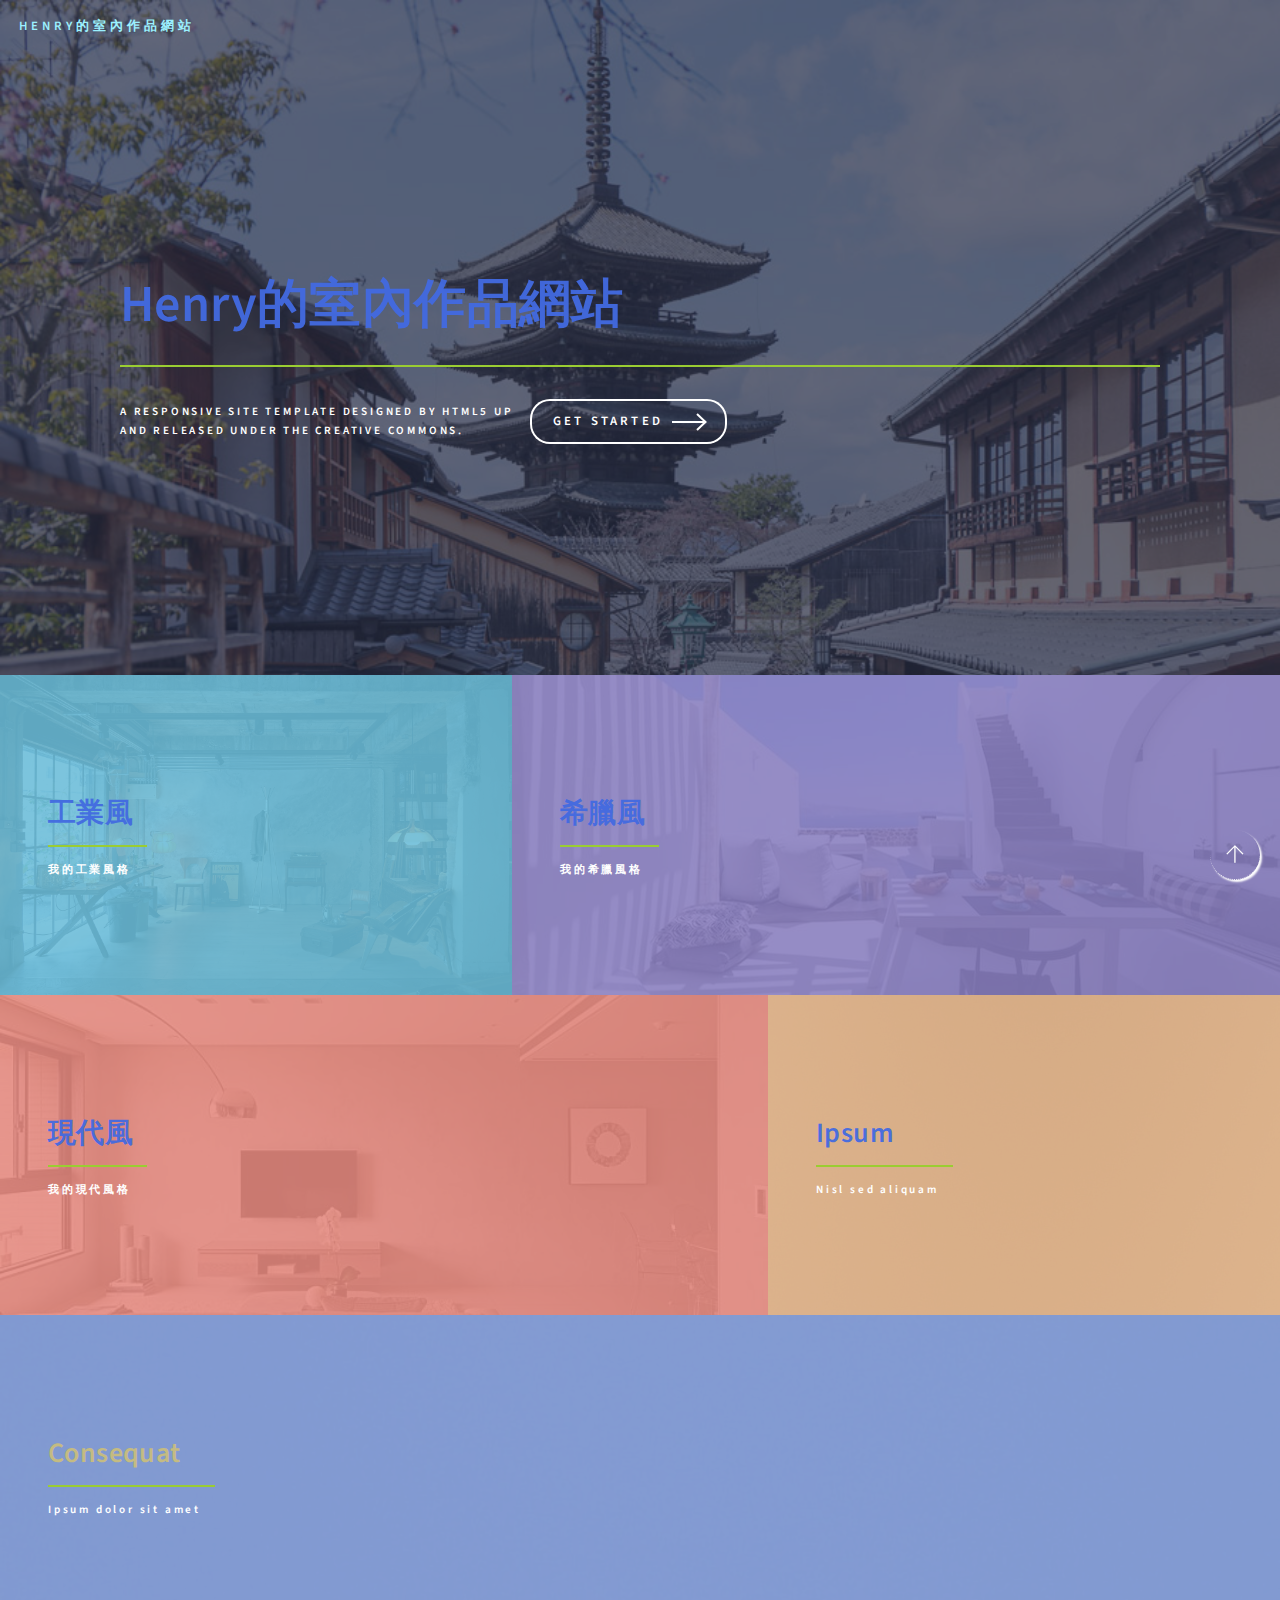
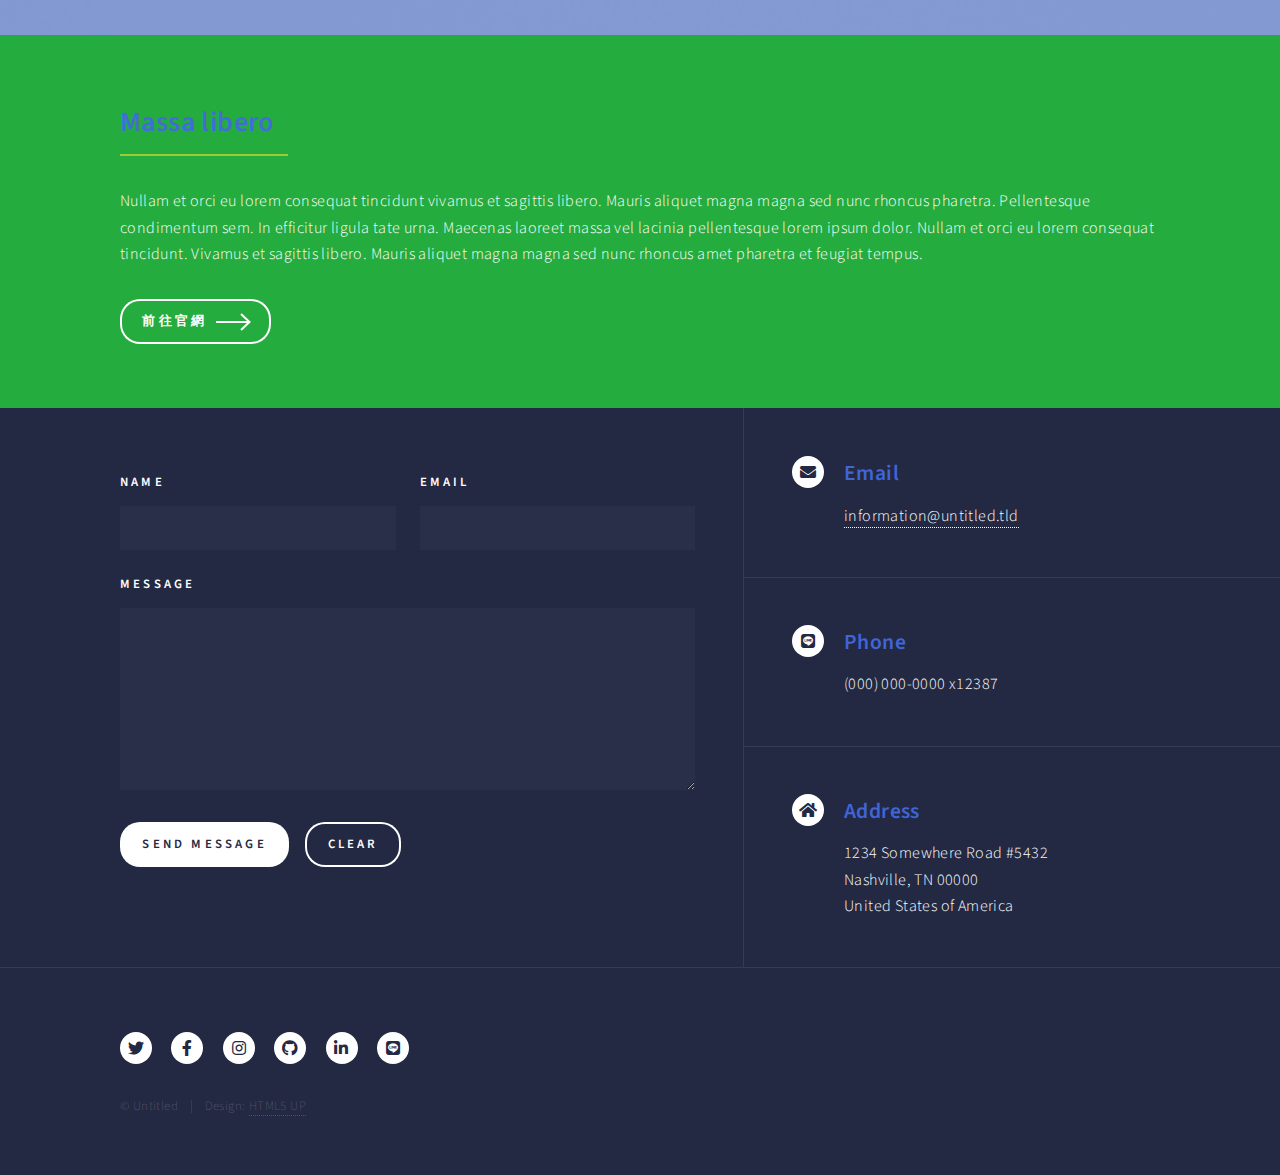
==== commit 05bdb371: "go-top 顏色更改" ====
--- a/index.html
+++ b/index.html
@@ -203,6 +203,7 @@
 								<li><a href="#" class="icon brands alt fa-instagram"><span class="label">Instagram</span></a></li>
 								<li><a href="#" class="icon brands alt fa-github"><span class="label">GitHub</span></a></li>
 								<li><a href="#" class="icon brands alt fa-linkedin-in"><span class="label">LinkedIn</span></a></li>
+								<span class="icon brands alt fa-line"></span>
 							</ul>
 							<ul class="copyright">
 								<li>&copy; Untitled</li><li>Design: <a href="https://html5up.net">HTML5 UP</a></li>
--- a/assets/css/main.css
+++ b/assets/css/main.css
@@ -37,7 +37,7 @@
 	display: flex;
 	align-items: center;
 	justify-content: center;
-	background-color: darkslateblue;
+	background-color: rgb(246, 245, 250,00); /* 00 底部透明 99底部不透明*/
 	width: 50px;
 	height: 50px;
 	font-size: 2em;
@@ -55,7 +55,7 @@
 }
 
 .go-top:hover {
-	background-color: #53e3fb;
+	background-color: #09167d00; /* 游標移動至箭頭底部顏色 00 底部透明 99底部不透明*/
 }
 
 
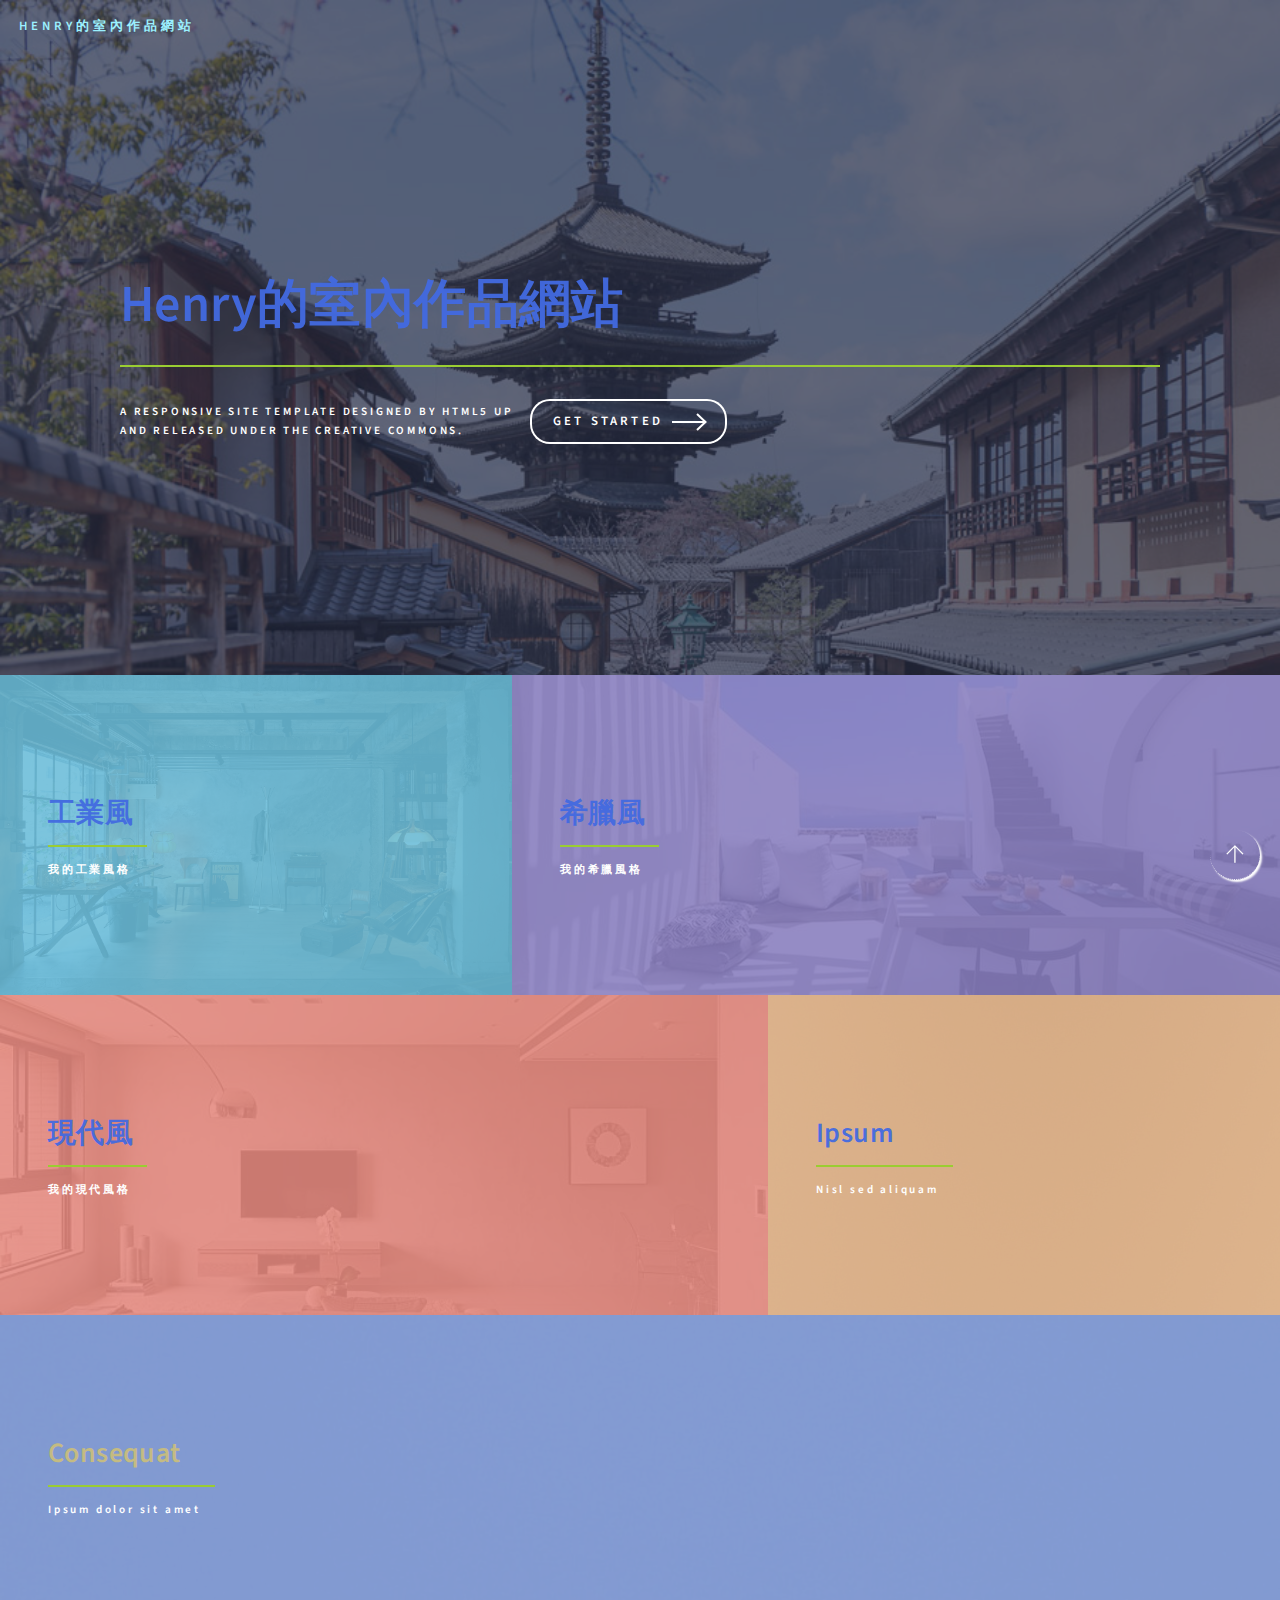
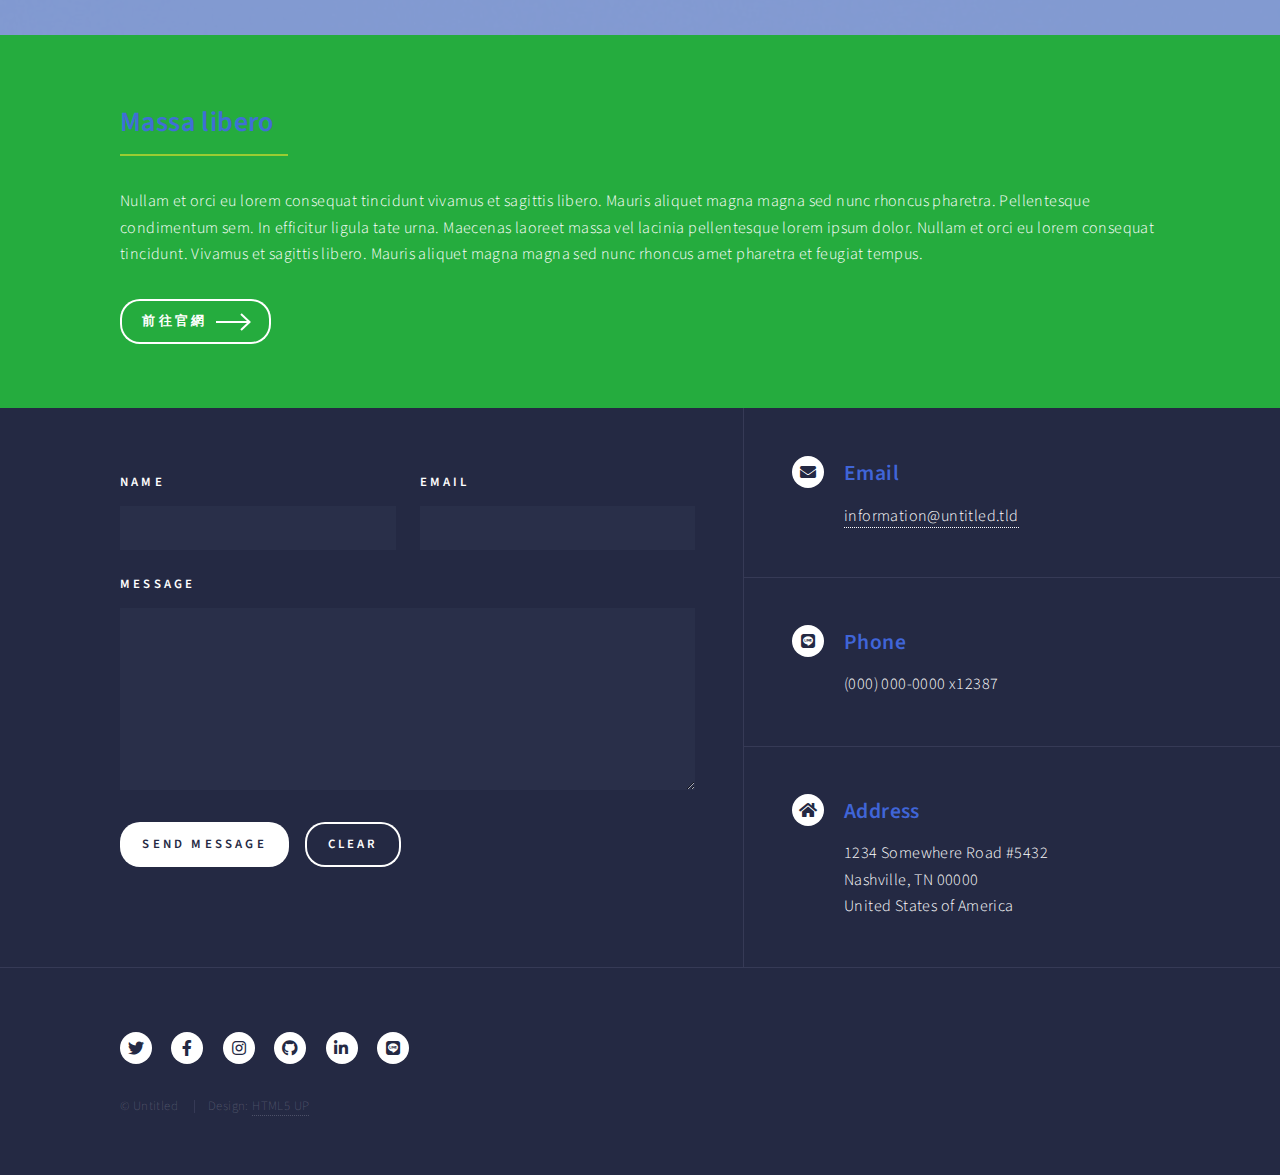
==== commit 52ffc98c: "整齊排列" ====
--- a/index.html
+++ b/index.html
@@ -5,116 +5,120 @@
 	Free for personal and commercial use under the CCA 3.0 license (html5up.net/license)
 -->
 <html>
-	<head>
-		<link rel="icon" type="image/x-icon" href="favicon.ico"/><!-- Logo icon -->
-		<title>Henry的室內作品網站</title>
-		<meta charset="utf-8" />
-		<meta name="viewport" content="width=device-width, initial-scale=1, user-scalable=no" />
-		<link rel="stylesheet" href="assets/css/main.css" />
-		<noscript><link rel="stylesheet" href="assets/css/noscript.css" /></noscript>
-	</head>
-	<body class="is-preload" id="top">
-
-		<a href="#top" class="go-top scrolly">&uarr;</a><!-- &uarr是箭頭符號，scrolly捲動樣式，按箭頭會往上捲動-->
-
-		<!-- Wrapper -->
-			<div id="wrapper">
-
-				<!-- Header -->
-					<header id="header" class="alt">
-						<a href="index.html" class="logo">Henry的室內作品網站</a>
-						<!-- nav 選單隱藏 -->
-						<!-- <nav>
+
+<head>
+	<link rel="icon" type="image/x-icon" href="favicon.ico" /><!-- Logo icon -->
+	<title>Henry的室內作品網站</title>
+	<meta charset="utf-8" />
+	<meta name="viewport" content="width=device-width, initial-scale=1, user-scalable=no" />
+	<link rel="stylesheet" href="assets/css/main.css" />
+	<noscript>
+		<link rel="stylesheet" href="assets/css/noscript.css" />
+	</noscript>
+</head>
+
+<body class="is-preload" id="top">
+
+	<a href="#top" class="go-top scrolly">&uarr;</a><!-- &uarr是箭頭符號，scrolly捲動樣式，按箭頭會往上捲動-->
+
+	<!-- Wrapper -->
+	<div id="wrapper">
+
+		<!-- Header -->
+		<header id="header" class="alt">
+			<a href="index.html" class="logo">Henry的室內作品網站</a>
+			<!-- nav 選單隱藏 -->
+			<!-- <nav>
 							<a href="#menu">Menu</a>
 						</nav> -->
-					</header>
-
-				<!-- Menu -->
-				<nav id="menu">
-						<ul class="links">
-							<li><a href="index.html">Home</a></li>
-							<li><a href="landing.html">Landing</a></li>
-							<li><a href="工業風.html" target="_blank">工業風</a></li>
-							<li><a href="希臘風.html">希臘風</a></li>
-							<li><a href="現代風.html">現代風</a></li>
-							<li><a href="現代風.html">現代風</a></li>
-							<li><a href="現代風.html">現代風</a></li>
-							<li><a href="generic.html">Generic</a></li>
-							<li><a href="elements.html">Elements</a></li>
-						</ul>
-						<ul class="actions stacked">
-							<li><a href="#" class="button primary fit">Get Started</a></li>
-							<li><a href="#" class="button fit">Log In</a></li>
-						</ul>
-					</nav>
-
-				<!-- Banner id 優先權大於 class -->
-					<section id="banner" class="major">
-						<div class="inner">
-							<header class="major">
-								<h1>Henry的室內作品網站</h1>
-							</header>
-							<div class="content">
-								<p>A responsive site template designed by HTML5 UP<br />
-								and released under the Creative Commons.</p>
-								<ul class="actions">
-									<li><a href="#one" class="button next scrolly">Get Started</a></li>
-								</ul>
-							</div>
-						</div>
-					</section>
-
-				<!-- Main -->
-					<div id="main">
-
-						<!-- One -->
-							<section id="one" class="tiles">
-								<article>
-									<span class="image">
-										<img src="images/pic011.jpg" alt="" />
-									</span>
-									<header class="major">
-										<h3><a href="工業風.html" class="link" target="_blank">工業風</a></h3>
-										<p>我的工業風格</p>
-									</header>
-								</article>
-								<article>
-									<span class="image">
-										<img src="images/pic021.jpg" alt="" />
-									</span>
-									<header class="major">
-										<h3><a href="希臘風.html" class="link">希臘風</a></h3>
-										<p>我的希臘風格</p>
-									</header>
-								</article>
-								<article>
-									<span class="image">
-										<img src="images/pic031.jpg" alt="" />
-									</span>
-									<header class="major">
-										<h3><a href="現代風.html" class="link">現代風</a></h3>
-										<p>我的現代風格</p>
-									</header>
-								</article>
-								<article>
-									<span class="image">
-										<img src="images/pic04.jpg" alt="" />
-									</span>
-									<header class="major">
-										<h3><a href="landing.html" class="link">Ipsum</a></h3>
-										<p>Nisl sed aliquam</p>
-									</header>
-								</article>
-								<article>
-									<span class="image">
-										<img src="images/pic05.jpg" alt="" />
-									</span>
-									<header class="major">
-										<h3><a href="landing.html" class="link">Consequat</a></h3>
-										<p>Ipsum dolor sit amet</p>
-									</header>
-								</article>
-								<!-- <article>
+		</header>
+
+		<!-- Menu -->
+		<nav id="menu">
+			<ul class="links">
+				<li><a href="index.html">Home</a></li>
+				<li><a href="landing.html">Landing</a></li>
+				<li><a href="工業風.html" target="_blank">工業風</a></li>
+				<li><a href="希臘風.html">希臘風</a></li>
+				<li><a href="現代風.html">現代風</a></li>
+				<li><a href="現代風.html">現代風</a></li>
+				<li><a href="現代風.html">現代風</a></li>
+				<li><a href="generic.html">Generic</a></li>
+				<li><a href="elements.html">Elements</a></li>
+			</ul>
+			<ul class="actions stacked">
+				<li><a href="#" class="button primary fit">Get Started</a></li>
+				<li><a href="#" class="button fit">Log In</a></li>
+			</ul>
+		</nav>
+
+		<!-- Banner id 優先權大於 class -->
+		<section id="banner" class="major">
+			<div class="inner">
+				<header class="major">
+					<h1>Henry的室內作品網站</h1>
+				</header>
+				<div class="content">
+					<p>A responsive site template designed by HTML5 UP<br />
+						and released under the Creative Commons.</p>
+					<ul class="actions">
+						<li><a href="#one" class="button next scrolly">Get Started</a></li>
+					</ul>
+				</div>
+			</div>
+		</section>
+
+		<!-- Main -->
+		<div id="main">
+
+			<!-- One -->
+			<section id="one" class="tiles">
+				<article>
+					<span class="image">
+						<img src="images/pic011.jpg" alt="" />
+					</span>
+					<header class="major">
+						<h3><a href="工業風.html" class="link" target="_blank">工業風</a></h3>
+						<p>我的工業風格</p>
+					</header>
+				</article>
+				<article>
+					<span class="image">
+						<img src="images/pic021.jpg" alt="" />
+					</span>
+					<header class="major">
+						<h3><a href="希臘風.html" class="link">希臘風</a></h3>
+						<p>我的希臘風格</p>
+					</header>
+				</article>
+				<article>
+					<span class="image">
+						<img src="images/pic031.jpg" alt="" />
+					</span>
+					<header class="major">
+						<h3><a href="現代風.html" class="link">現代風</a></h3>
+						<p>我的現代風格</p>
+					</header>
+				</article>
+				<article>
+					<span class="image">
+						<img src="images/pic04.jpg" alt="" />
+					</span>
+					<header class="major">
+						<h3><a href="landing.html" class="link">Ipsum</a></h3>
+						<p>Nisl sed aliquam</p>
+					</header>
+				</article>
+				<article>
+					<span class="image">
+						<img src="images/pic05.jpg" alt="" />
+					</span>
+					<header class="major">
+						<h3><a href="landing.html" class="link">Consequat</a></h3>
+						<p>Ipsum dolor sit amet</p>
+					</header>
+				</article>
+				<!-- <article>
 									<span class="image">
 										<img src="images/pic06.jpg" alt="" />
 									</span>
@@ -123,104 +127,110 @@
 										<p>Feugiat amet tempus</p>
 									</header>
 								</article> -->
-							</section>
-
-						<!-- Two -->
-							<section id="two">
-								<div class="inner">
-									<header class="major">
-										<h2>Massa libero</h2>
-									</header>
-									<p>Nullam et orci eu lorem consequat tincidunt vivamus et sagittis libero. Mauris aliquet magna magna sed nunc rhoncus pharetra. Pellentesque condimentum sem. In efficitur ligula tate urna. Maecenas laoreet massa vel lacinia pellentesque lorem ipsum dolor. Nullam et orci eu lorem consequat tincidunt. Vivamus et sagittis libero. Mauris aliquet magna magna sed nunc rhoncus amet pharetra et feugiat tempus.</p>
-									<ul class="actions">
-										<li><a href="landing.html" target="_blank" class="button next">前往官網</a></li>
-									</ul>
-								</div>
-							</section>
-
-					</div>
-
-				<!-- Contact -->
-					<section id="contact">
-						<div class="inner">
-							<section>
-								<form method="post" action="#">
-									<div class="fields">
-										<div class="field half">
-											<label for="name">Name</label>
-											<input type="text" name="name" id="name" />
-										</div>
-										<div class="field half">
-											<label for="email">Email</label>
-											<input type="text" name="email" id="email" />
-										</div>
-										<div class="field">
-											<label for="message">Message</label>
-											<textarea name="message" id="message" rows="6"></textarea>
-										</div>
-									</div>
-									<ul class="actions">
-										<li><input type="submit" value="Send Message" class="primary" /></li>
-										<li><input type="reset" value="Clear" /></li>
-									</ul>
-								</form>
-							</section>
-							<section class="split">
-								<section>
-									<div class="contact-method">
-										<span class="icon solid alt fa-envelope"></span>
-										<h3>Email</h3>
-										<a href="#">information@untitled.tld</a>
-									</div>
-								</section>
-								<section>
-									<div class="contact-method">
-										<!-- <span class="icon solid alt fa-phone"></span> -->
-										<span class="icon brands alt fa-line"></span> <!-- Line icon -->
-										<h3>Phone</h3>
-										<span>(000) 000-0000 x12387</span>
-									</div>
-								</section>
-								<section>
-									<div class="contact-method">
-										<span class="icon solid alt fa-home"></span>
-										<h3>Address</h3>
-										<span>1234 Somewhere Road #5432<br />
-										Nashville, TN 00000<br />
-										United States of America</span>
-									</div>
-								</section>
-							</section>
+			</section>
+
+			<!-- Two -->
+			<section id="two">
+				<div class="inner">
+					<header class="major">
+						<h2>Massa libero</h2>
+					</header>
+					<p>Nullam et orci eu lorem consequat tincidunt vivamus et sagittis libero. Mauris aliquet magna
+						magna sed nunc rhoncus pharetra. Pellentesque condimentum sem. In efficitur ligula tate urna.
+						Maecenas laoreet massa vel lacinia pellentesque lorem ipsum dolor. Nullam et orci eu lorem
+						consequat tincidunt. Vivamus et sagittis libero. Mauris aliquet magna magna sed nunc rhoncus
+						amet pharetra et feugiat tempus.</p>
+					<ul class="actions">
+						<li><a href="landing.html" target="_blank" class="button next">前往官網</a></li>
+					</ul>
+				</div>
+			</section>
+
+		</div>
+
+		<!-- Contact -->
+		<section id="contact">
+			<div class="inner">
+				<section>
+					<form method="post" action="#">
+						<div class="fields">
+							<div class="field half">
+								<label for="name">Name</label>
+								<input type="text" name="name" id="name" />
+							</div>
+							<div class="field half">
+								<label for="email">Email</label>
+								<input type="text" name="email" id="email" />
+							</div>
+							<div class="field">
+								<label for="message">Message</label>
+								<textarea name="message" id="message" rows="6"></textarea>
+							</div>
+						</div>
+						<ul class="actions">
+							<li><input type="submit" value="Send Message" class="primary" /></li>
+							<li><input type="reset" value="Clear" /></li>
+						</ul>
+					</form>
+				</section>
+				<section class="split">
+					<section>
+						<div class="contact-method">
+							<span class="icon solid alt fa-envelope"></span>
+							<h3>Email</h3>
+							<a href="#">information@untitled.tld</a>
 						</div>
 					</section>
-
-				<!-- Footer -->
-					<footer id="footer">
-						<div class="inner">
-							<ul class="icons">
-								<li><a href="#" class="icon brands alt fa-twitter"><span class="label">Twitter</span></a></li>
-								<li><a href="#" class="icon brands alt fa-facebook-f"><span class="label">Facebook</span></a></li>
-								<li><a href="#" class="icon brands alt fa-instagram"><span class="label">Instagram</span></a></li>
-								<li><a href="#" class="icon brands alt fa-github"><span class="label">GitHub</span></a></li>
-								<li><a href="#" class="icon brands alt fa-linkedin-in"><span class="label">LinkedIn</span></a></li>
-								<span class="icon brands alt fa-line"></span>
-							</ul>
-							<ul class="copyright">
-								<li>&copy; Untitled</li><li>Design: <a href="https://html5up.net">HTML5 UP</a></li>
-							</ul>
-						</div>
-					</footer>
-
+					<section>
+						<div class="contact-method">
+							<!-- <span class="icon solid alt fa-phone"></span> -->
+							<span class="icon brands alt fa-line"></span> <!-- Line icon -->
+							<h3>Phone</h3>
+							<span>(000) 000-0000 x12387</span>
+						</div>
+					</section>
+					<section>
+						<div class="contact-method">
+							<span class="icon solid alt fa-home"></span>
+							<h3>Address</h3>
+							<span>1234 Somewhere Road #5432<br />
+								Nashville, TN 00000<br />
+								United States of America</span>
+						</div>
+					</section>
+				</section>
 			</div>
-
-		<!-- Scripts -->
-			<script src="assets/js/jquery.min.js"></script>
-			<script src="assets/js/jquery.scrolly.min.js"></script>
-			<script src="assets/js/jquery.scrollex.min.js"></script>
-			<script src="assets/js/browser.min.js"></script>
-			<script src="assets/js/breakpoints.min.js"></script>
-			<script src="assets/js/util.js"></script>
-			<script src="assets/js/main.js"></script>
-
-	</body>
+		</section>
+
+		<!-- Footer -->
+		<footer id="footer">
+			<div class="inner">
+				<ul class="icons">
+					<li><a href="#" class="icon brands alt fa-twitter"><span class="label">Twitter</span></a></li>
+					<li><a href="#" class="icon brands alt fa-facebook-f"><span class="label">Facebook</span></a></li>
+					<li><a href="#" class="icon brands alt fa-instagram"><span class="label">Instagram</span></a></li>
+					<li><a href="#" class="icon brands alt fa-github"><span class="label">GitHub</span></a></li>
+					<li><a href="#" class="icon brands alt fa-linkedin-in"><span class="label">LinkedIn</span></a></li>
+					<span class="icon brands alt fa-line"></span>
+				</ul>
+				<ul class="copyright">
+					<li>&copy; Untitled</li>
+					<li>Design: <a href="https://html5up.net">HTML5 UP</a></li>
+				</ul>
+			</div>
+		</footer>
+
+	</div>
+
+	<!-- Scripts -->
+	<script src="assets/js/jquery.min.js"></script>
+	<script src="assets/js/jquery.scrolly.min.js"></script>
+	<script src="assets/js/jquery.scrollex.min.js"></script>
+	<script src="assets/js/browser.min.js"></script>
+	<script src="assets/js/breakpoints.min.js"></script>
+	<script src="assets/js/util.js"></script>
+	<script src="assets/js/main.js"></script>
+
+</body>
+
 </html>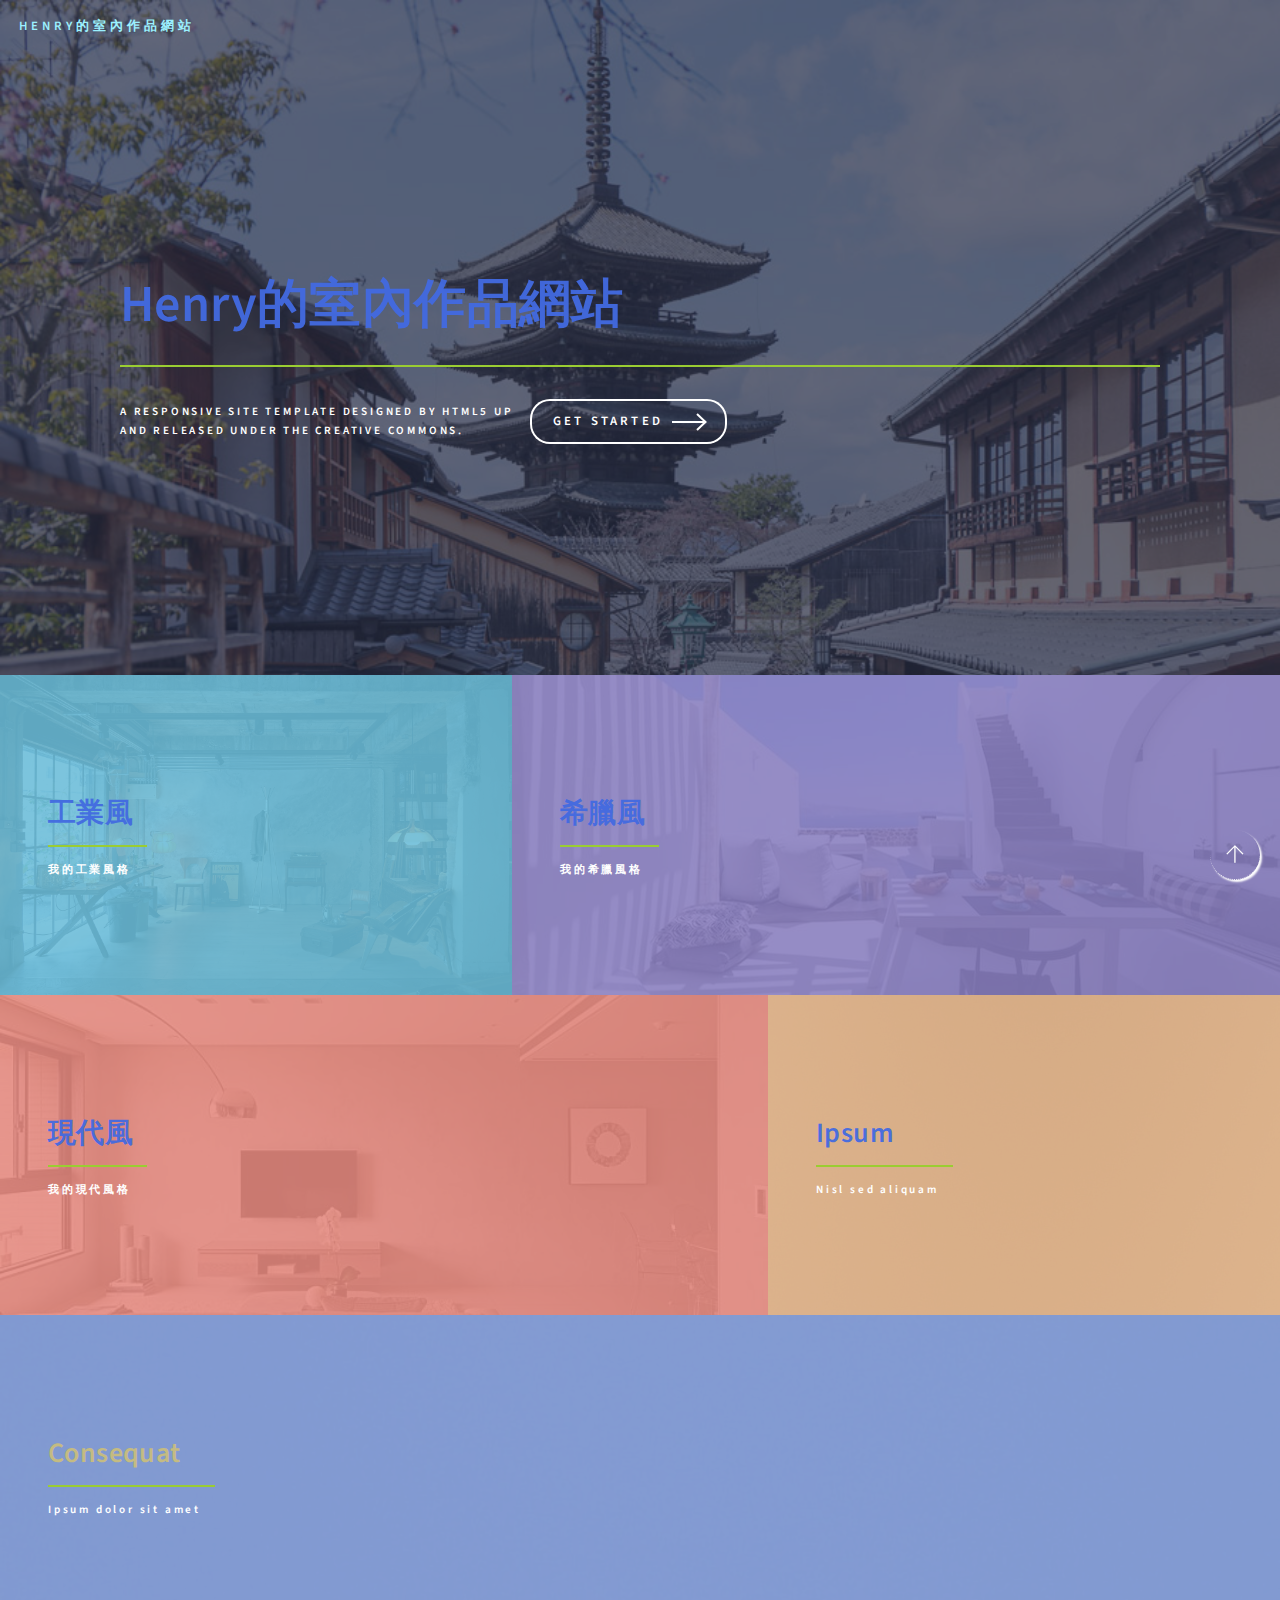
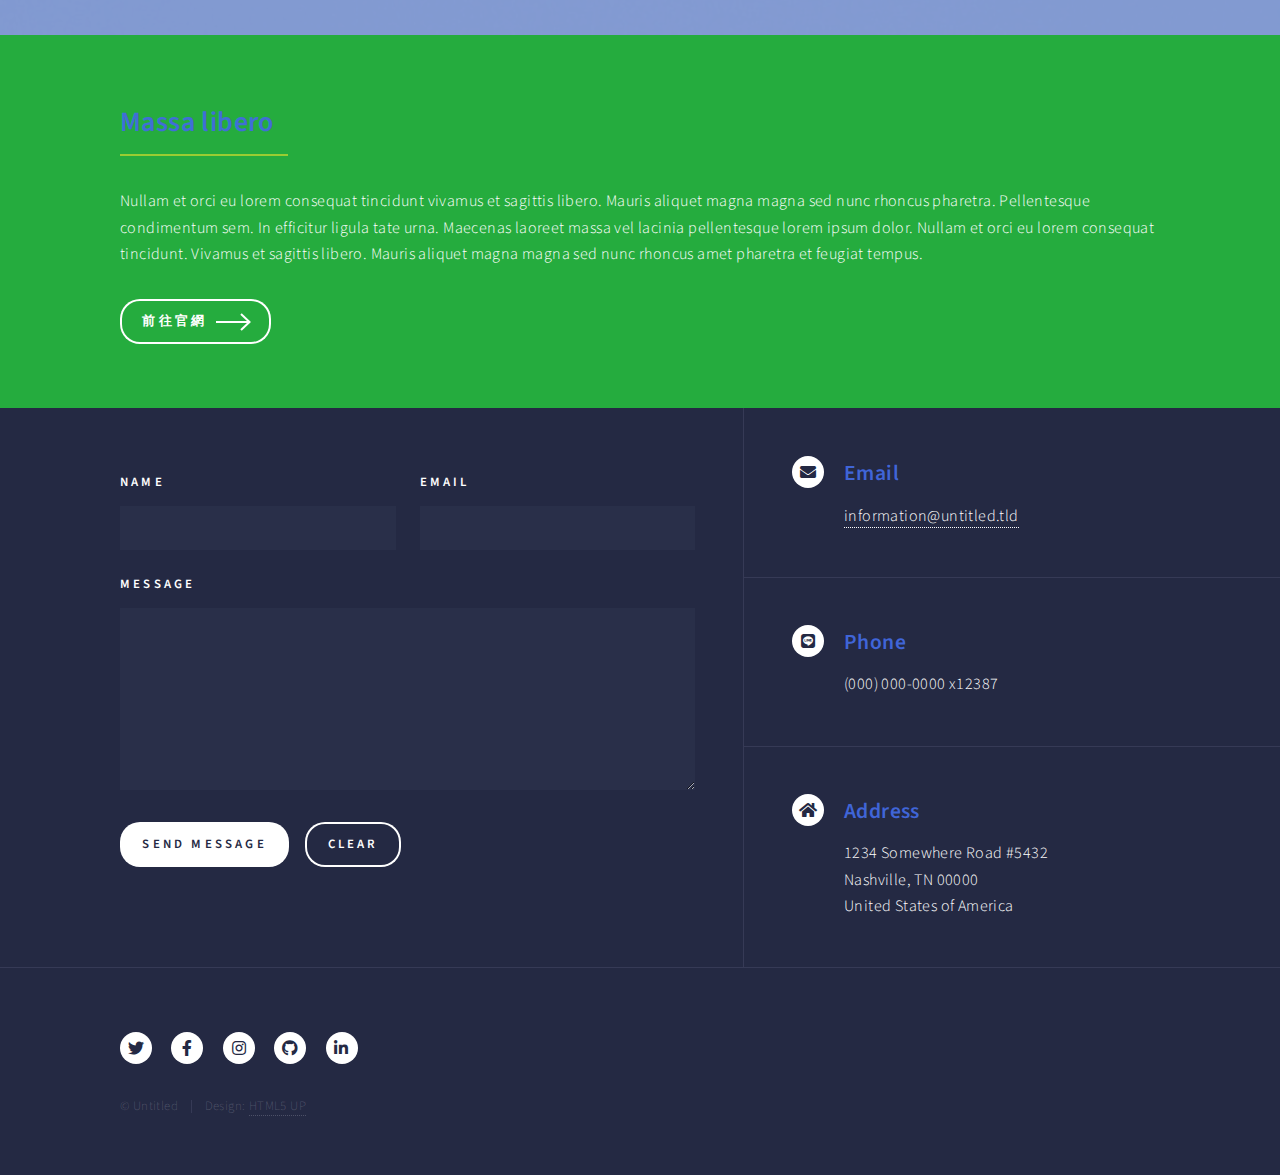
==== commit f22eb532: "email" ====
--- a/index.html
+++ b/index.html
@@ -5,120 +5,116 @@
 	Free for personal and commercial use under the CCA 3.0 license (html5up.net/license)
 -->
 <html>
-
-<head>
-	<link rel="icon" type="image/x-icon" href="favicon.ico" /><!-- Logo icon -->
-	<title>Henry的室內作品網站</title>
-	<meta charset="utf-8" />
-	<meta name="viewport" content="width=device-width, initial-scale=1, user-scalable=no" />
-	<link rel="stylesheet" href="assets/css/main.css" />
-	<noscript>
-		<link rel="stylesheet" href="assets/css/noscript.css" />
-	</noscript>
-</head>
-
-<body class="is-preload" id="top">
-
-	<a href="#top" class="go-top scrolly">&uarr;</a><!-- &uarr是箭頭符號，scrolly捲動樣式，按箭頭會往上捲動-->
-
-	<!-- Wrapper -->
-	<div id="wrapper">
-
-		<!-- Header -->
-		<header id="header" class="alt">
-			<a href="index.html" class="logo">Henry的室內作品網站</a>
-			<!-- nav 選單隱藏 -->
-			<!-- <nav>
+	<head>
+		<link rel="icon" type="image/x-icon" href="favicon.ico"/><!-- Logo icon -->
+		<title>Henry的室內作品網站</title>
+		<meta charset="utf-8" />
+		<meta name="viewport" content="width=device-width, initial-scale=1, user-scalable=no" />
+		<link rel="stylesheet" href="assets/css/main.css" />
+		<noscript><link rel="stylesheet" href="assets/css/noscript.css" /></noscript>
+	</head>
+	<body class="is-preload" id="top">
+
+		<a href="#top" class="go-top scrolly">&uarr;</a><!-- &uarr是箭頭符號，scrolly捲動樣式，按箭頭會往上捲動-->
+
+		<!-- Wrapper -->
+			<div id="wrapper">
+
+				<!-- Header -->
+					<header id="header" class="alt">
+						<a href="index.html" class="logo">Henry的室內作品網站</a>
+						<!-- nav 選單隱藏 -->
+						<!-- <nav>
 							<a href="#menu">Menu</a>
 						</nav> -->
-		</header>
-
-		<!-- Menu -->
-		<nav id="menu">
-			<ul class="links">
-				<li><a href="index.html">Home</a></li>
-				<li><a href="landing.html">Landing</a></li>
-				<li><a href="工業風.html" target="_blank">工業風</a></li>
-				<li><a href="希臘風.html">希臘風</a></li>
-				<li><a href="現代風.html">現代風</a></li>
-				<li><a href="現代風.html">現代風</a></li>
-				<li><a href="現代風.html">現代風</a></li>
-				<li><a href="generic.html">Generic</a></li>
-				<li><a href="elements.html">Elements</a></li>
-			</ul>
-			<ul class="actions stacked">
-				<li><a href="#" class="button primary fit">Get Started</a></li>
-				<li><a href="#" class="button fit">Log In</a></li>
-			</ul>
-		</nav>
-
-		<!-- Banner id 優先權大於 class -->
-		<section id="banner" class="major">
-			<div class="inner">
-				<header class="major">
-					<h1>Henry的室內作品網站</h1>
-				</header>
-				<div class="content">
-					<p>A responsive site template designed by HTML5 UP<br />
-						and released under the Creative Commons.</p>
-					<ul class="actions">
-						<li><a href="#one" class="button next scrolly">Get Started</a></li>
-					</ul>
-				</div>
-			</div>
-		</section>
-
-		<!-- Main -->
-		<div id="main">
-
-			<!-- One -->
-			<section id="one" class="tiles">
-				<article>
-					<span class="image">
-						<img src="images/pic011.jpg" alt="" />
-					</span>
-					<header class="major">
-						<h3><a href="工業風.html" class="link" target="_blank">工業風</a></h3>
-						<p>我的工業風格</p>
 					</header>
-				</article>
-				<article>
-					<span class="image">
-						<img src="images/pic021.jpg" alt="" />
-					</span>
-					<header class="major">
-						<h3><a href="希臘風.html" class="link">希臘風</a></h3>
-						<p>我的希臘風格</p>
-					</header>
-				</article>
-				<article>
-					<span class="image">
-						<img src="images/pic031.jpg" alt="" />
-					</span>
-					<header class="major">
-						<h3><a href="現代風.html" class="link">現代風</a></h3>
-						<p>我的現代風格</p>
-					</header>
-				</article>
-				<article>
-					<span class="image">
-						<img src="images/pic04.jpg" alt="" />
-					</span>
-					<header class="major">
-						<h3><a href="landing.html" class="link">Ipsum</a></h3>
-						<p>Nisl sed aliquam</p>
-					</header>
-				</article>
-				<article>
-					<span class="image">
-						<img src="images/pic05.jpg" alt="" />
-					</span>
-					<header class="major">
-						<h3><a href="landing.html" class="link">Consequat</a></h3>
-						<p>Ipsum dolor sit amet</p>
-					</header>
-				</article>
-				<!-- <article>
+
+				<!-- Menu -->
+				<nav id="menu">
+						<ul class="links">
+							<li><a href="index.html">Home</a></li>
+							<li><a href="landing.html">Landing</a></li>
+							<li><a href="工業風.html" target="_blank">工業風</a></li>
+							<li><a href="希臘風.html">希臘風</a></li>
+							<li><a href="現代風.html">現代風</a></li>
+							<li><a href="現代風.html">現代風</a></li>
+							<li><a href="現代風.html">現代風</a></li>
+							<li><a href="generic.html">Generic</a></li>
+							<li><a href="elements.html">Elements</a></li>
+						</ul>
+						<ul class="actions stacked">
+							<li><a href="#" class="button primary fit">Get Started</a></li>
+							<li><a href="#" class="button fit">Log In</a></li>
+						</ul>
+					</nav>
+
+				<!-- Banner id 優先權大於 class -->
+					<section id="banner" class="major">
+						<div class="inner">
+							<header class="major">
+								<h1>Henry的室內作品網站</h1>
+							</header>
+							<div class="content">
+								<p>A responsive site template designed by HTML5 UP<br />
+								and released under the Creative Commons.</p>
+								<ul class="actions">
+									<li><a href="#one" class="button next scrolly">Get Started</a></li>
+								</ul>
+							</div>
+						</div>
+					</section>
+
+				<!-- Main -->
+					<div id="main">
+
+						<!-- One -->
+							<section id="one" class="tiles">
+								<article>
+									<span class="image">
+										<img src="images/pic011.jpg" alt="" />
+									</span>
+									<header class="major">
+										<h3><a href="工業風.html" class="link" target="_blank">工業風</a></h3>
+										<p>我的工業風格</p>
+									</header>
+								</article>
+								<article>
+									<span class="image">
+										<img src="images/pic021.jpg" alt="" />
+									</span>
+									<header class="major">
+										<h3><a href="希臘風.html" class="link">希臘風</a></h3>
+										<p>我的希臘風格</p>
+									</header>
+								</article>
+								<article>
+									<span class="image">
+										<img src="images/pic031.jpg" alt="" />
+									</span>
+									<header class="major">
+										<h3><a href="現代風.html" class="link">現代風</a></h3>
+										<p>我的現代風格</p>
+									</header>
+								</article>
+								<article>
+									<span class="image">
+										<img src="images/pic04.jpg" alt="" />
+									</span>
+									<header class="major">
+										<h3><a href="landing.html" class="link">Ipsum</a></h3>
+										<p>Nisl sed aliquam</p>
+									</header>
+								</article>
+								<article>
+									<span class="image">
+										<img src="images/pic05.jpg" alt="" />
+									</span>
+									<header class="major">
+										<h3><a href="landing.html" class="link">Consequat</a></h3>
+										<p>Ipsum dolor sit amet</p>
+									</header>
+								</article>
+								<!-- <article>
 									<span class="image">
 										<img src="images/pic06.jpg" alt="" />
 									</span>
@@ -127,110 +123,103 @@
 										<p>Feugiat amet tempus</p>
 									</header>
 								</article> -->
-			</section>
-
-			<!-- Two -->
-			<section id="two">
-				<div class="inner">
-					<header class="major">
-						<h2>Massa libero</h2>
-					</header>
-					<p>Nullam et orci eu lorem consequat tincidunt vivamus et sagittis libero. Mauris aliquet magna
-						magna sed nunc rhoncus pharetra. Pellentesque condimentum sem. In efficitur ligula tate urna.
-						Maecenas laoreet massa vel lacinia pellentesque lorem ipsum dolor. Nullam et orci eu lorem
-						consequat tincidunt. Vivamus et sagittis libero. Mauris aliquet magna magna sed nunc rhoncus
-						amet pharetra et feugiat tempus.</p>
-					<ul class="actions">
-						<li><a href="landing.html" target="_blank" class="button next">前往官網</a></li>
-					</ul>
-				</div>
-			</section>
-
-		</div>
-
-		<!-- Contact -->
-		<section id="contact">
-			<div class="inner">
-				<section>
-					<form method="post" action="#">
-						<div class="fields">
-							<div class="field half">
-								<label for="name">Name</label>
-								<input type="text" name="name" id="name" />
-							</div>
-							<div class="field half">
-								<label for="email">Email</label>
-								<input type="text" name="email" id="email" />
-							</div>
-							<div class="field">
-								<label for="message">Message</label>
-								<textarea name="message" id="message" rows="6"></textarea>
-							</div>
-						</div>
-						<ul class="actions">
-							<li><input type="submit" value="Send Message" class="primary" /></li>
-							<li><input type="reset" value="Clear" /></li>
-						</ul>
-					</form>
-				</section>
-				<section class="split">
-					<section>
-						<div class="contact-method">
-							<span class="icon solid alt fa-envelope"></span>
-							<h3>Email</h3>
-							<a href="#">information@untitled.tld</a>
+							</section>
+
+						<!-- Two -->
+							<section id="two">
+								<div class="inner">
+									<header class="major">
+										<h2>Massa libero</h2>
+									</header>
+									<p>Nullam et orci eu lorem consequat tincidunt vivamus et sagittis libero. Mauris aliquet magna magna sed nunc rhoncus pharetra. Pellentesque condimentum sem. In efficitur ligula tate urna. Maecenas laoreet massa vel lacinia pellentesque lorem ipsum dolor. Nullam et orci eu lorem consequat tincidunt. Vivamus et sagittis libero. Mauris aliquet magna magna sed nunc rhoncus amet pharetra et feugiat tempus.</p>
+									<ul class="actions">
+										<li><a href="landing.html" target="_blank" class="button next">前往官網</a></li>
+									</ul>
+								</div>
+							</section>
+
+					</div>
+
+				<!-- Contact -->
+					<section id="contact">
+						<div class="inner">
+							<section>
+								<form method="post" action="index.php">
+									<div class="fields">
+										<div class="field half">
+											<label for="name">Name</label>
+											<input type="text" name="name" id="name" />
+										</div>
+										<div class="field half">
+											<label for="email">Email</label>
+											<input type="text" name="email" id="email" />
+										</div>
+										<div class="field">
+											<label for="message">Message</label>
+											<textarea name="message" id="message" rows="6"></textarea>
+										</div>
+									</div>
+									<ul class="actions">
+										<li><input type="submit" value="Send Message" class="primary" /></li>
+										<li><input type="reset" value="Clear" /></li>
+									</ul>
+								</form>
+							</section>
+							<section class="split">
+								<section>
+									<div class="contact-method">
+										<span class="icon solid alt fa-envelope"></span>
+										<h3>Email</h3>
+										<a href="#">information@untitled.tld</a>
+									</div>
+								</section>
+								<section>
+									<div class="contact-method">
+										<!-- <span class="icon solid alt fa-phone"></span> -->
+										<span class="icon brands alt fa-line"></span> <!-- Line icon -->
+										<h3>Phone</h3>
+										<span>(000) 000-0000 x12387</span>
+									</div>
+								</section>
+								<section>
+									<div class="contact-method">
+										<span class="icon solid alt fa-home"></span>
+										<h3>Address</h3>
+										<span>1234 Somewhere Road #5432<br />
+										Nashville, TN 00000<br />
+										United States of America</span>
+									</div>
+								</section>
+							</section>
 						</div>
 					</section>
-					<section>
-						<div class="contact-method">
-							<!-- <span class="icon solid alt fa-phone"></span> -->
-							<span class="icon brands alt fa-line"></span> <!-- Line icon -->
-							<h3>Phone</h3>
-							<span>(000) 000-0000 x12387</span>
+
+				<!-- Footer -->
+					<footer id="footer">
+						<div class="inner">
+							<ul class="icons">
+								<li><a href="#" class="icon brands alt fa-twitter"><span class="label">Twitter</span></a></li>
+								<li><a href="#" class="icon brands alt fa-facebook-f"><span class="label">Facebook</span></a></li>
+								<li><a href="#" class="icon brands alt fa-instagram"><span class="label">Instagram</span></a></li>
+								<li><a href="#" class="icon brands alt fa-github"><span class="label">GitHub</span></a></li>
+								<li><a href="#" class="icon brands alt fa-linkedin-in"><span class="label">LinkedIn</span></a></li>
+							</ul>
+							<ul class="copyright">
+								<li>&copy; Untitled</li><li>Design: <a href="https://html5up.net">HTML5 UP</a></li>
+							</ul>
 						</div>
-					</section>
-					<section>
-						<div class="contact-method">
-							<span class="icon solid alt fa-home"></span>
-							<h3>Address</h3>
-							<span>1234 Somewhere Road #5432<br />
-								Nashville, TN 00000<br />
-								United States of America</span>
-						</div>
-					</section>
-				</section>
+					</footer>
+
 			</div>
-		</section>
-
-		<!-- Footer -->
-		<footer id="footer">
-			<div class="inner">
-				<ul class="icons">
-					<li><a href="#" class="icon brands alt fa-twitter"><span class="label">Twitter</span></a></li>
-					<li><a href="#" class="icon brands alt fa-facebook-f"><span class="label">Facebook</span></a></li>
-					<li><a href="#" class="icon brands alt fa-instagram"><span class="label">Instagram</span></a></li>
-					<li><a href="#" class="icon brands alt fa-github"><span class="label">GitHub</span></a></li>
-					<li><a href="#" class="icon brands alt fa-linkedin-in"><span class="label">LinkedIn</span></a></li>
-					<span class="icon brands alt fa-line"></span>
-				</ul>
-				<ul class="copyright">
-					<li>&copy; Untitled</li>
-					<li>Design: <a href="https://html5up.net">HTML5 UP</a></li>
-				</ul>
-			</div>
-		</footer>
-
-	</div>
-
-	<!-- Scripts -->
-	<script src="assets/js/jquery.min.js"></script>
-	<script src="assets/js/jquery.scrolly.min.js"></script>
-	<script src="assets/js/jquery.scrollex.min.js"></script>
-	<script src="assets/js/browser.min.js"></script>
-	<script src="assets/js/breakpoints.min.js"></script>
-	<script src="assets/js/util.js"></script>
-	<script src="assets/js/main.js"></script>
-
-</body>
-
+
+		<!-- Scripts -->
+			<script src="assets/js/jquery.min.js"></script>
+			<script src="assets/js/jquery.scrolly.min.js"></script>
+			<script src="assets/js/jquery.scrollex.min.js"></script>
+			<script src="assets/js/browser.min.js"></script>
+			<script src="assets/js/breakpoints.min.js"></script>
+			<script src="assets/js/util.js"></script>
+			<script src="assets/js/main.js"></script>
+
+	</body>
 </html>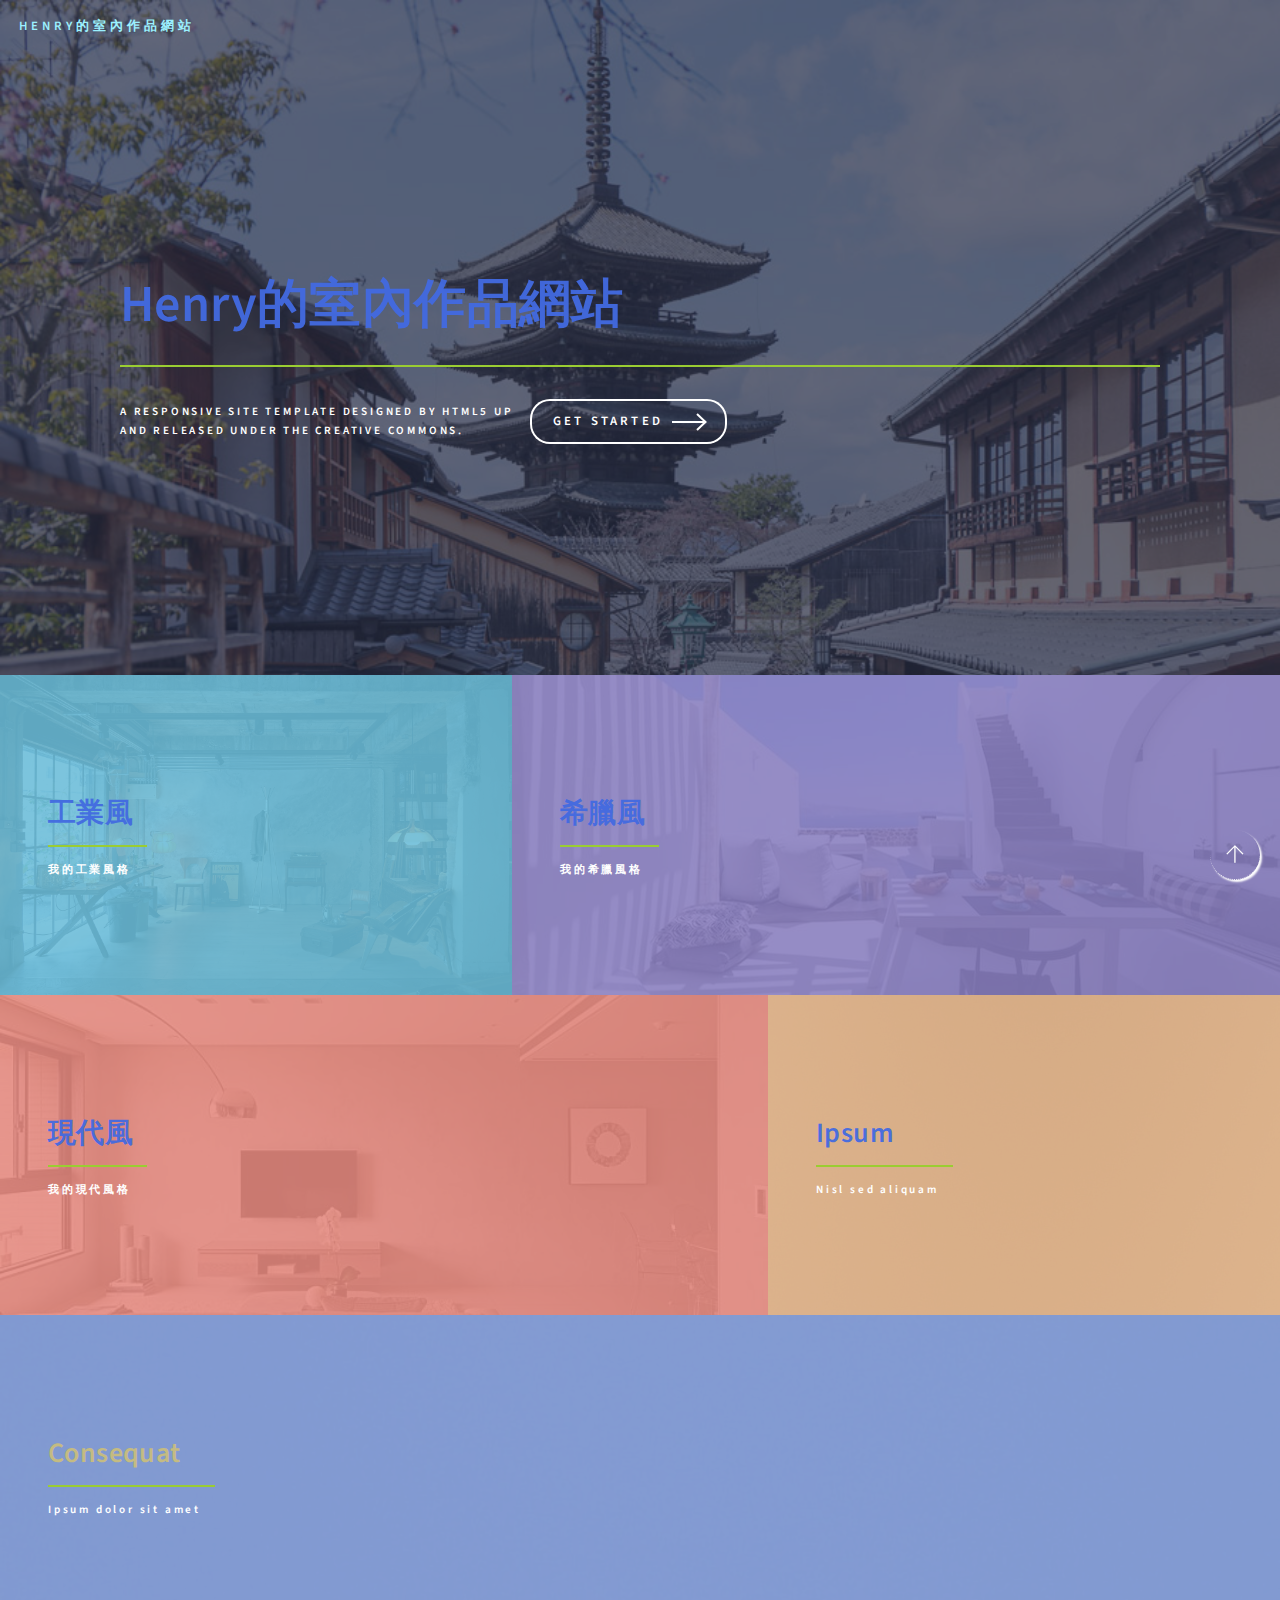
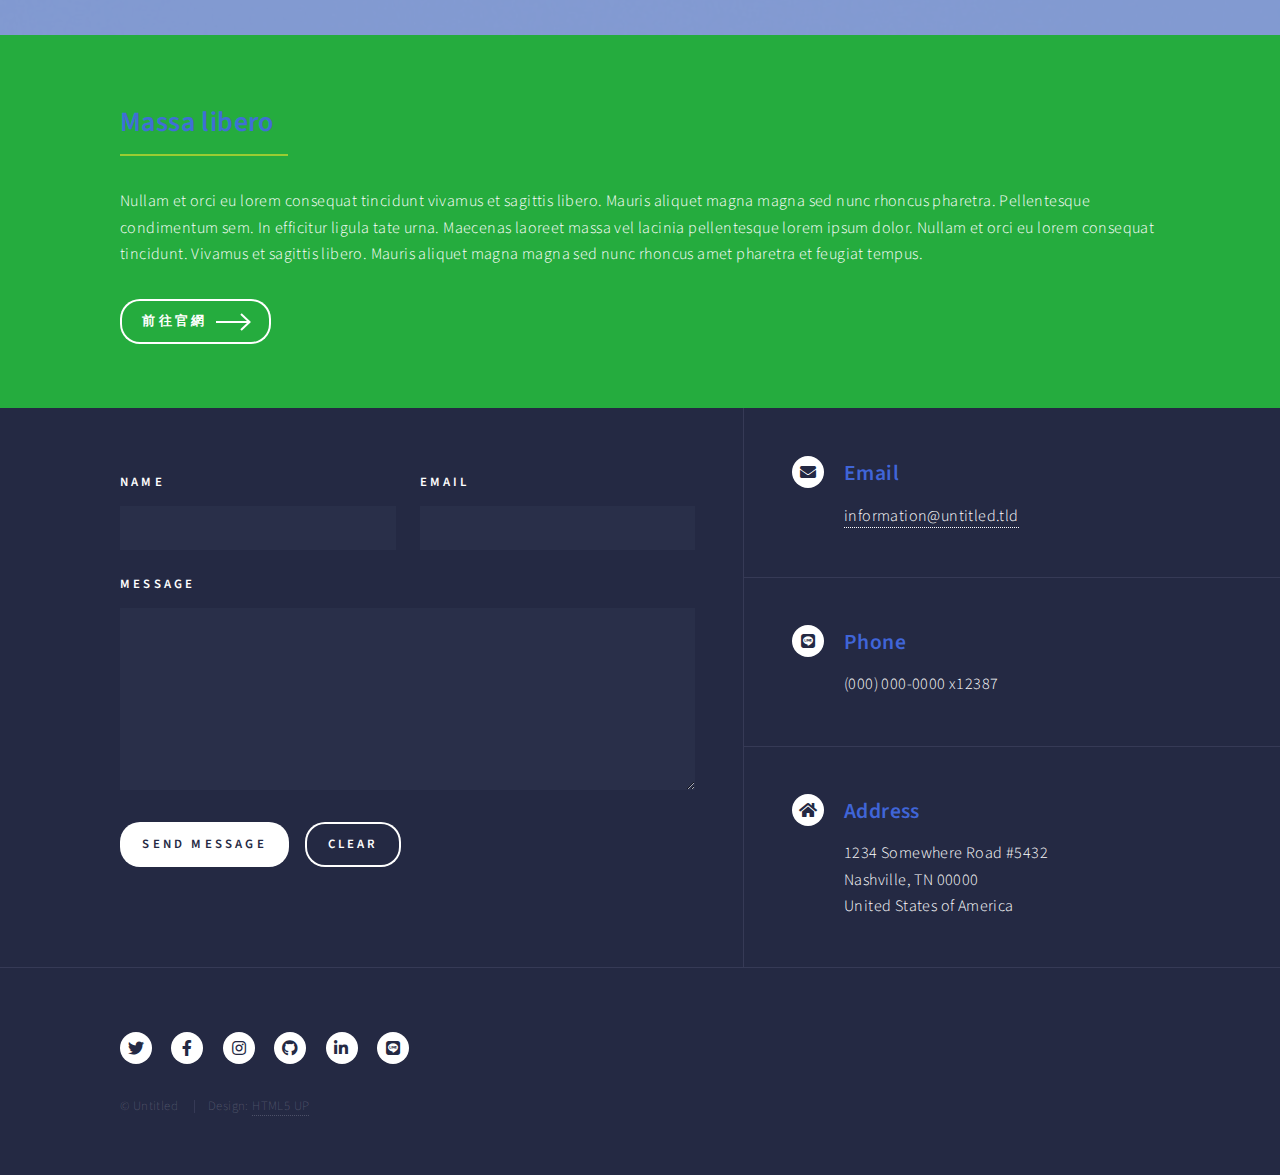
==== commit 1b4d5bf1: "Merge branch 'main' of https://github.com/fgccomtw/fgccomtw.github.io" ====
--- a/index.html
+++ b/index.html
@@ -5,116 +5,120 @@
 	Free for personal and commercial use under the CCA 3.0 license (html5up.net/license)
 -->
 <html>
-	<head>
-		<link rel="icon" type="image/x-icon" href="favicon.ico"/><!-- Logo icon -->
-		<title>Henry的室內作品網站</title>
-		<meta charset="utf-8" />
-		<meta name="viewport" content="width=device-width, initial-scale=1, user-scalable=no" />
-		<link rel="stylesheet" href="assets/css/main.css" />
-		<noscript><link rel="stylesheet" href="assets/css/noscript.css" /></noscript>
-	</head>
-	<body class="is-preload" id="top">
-
-		<a href="#top" class="go-top scrolly">&uarr;</a><!-- &uarr是箭頭符號，scrolly捲動樣式，按箭頭會往上捲動-->
-
-		<!-- Wrapper -->
-			<div id="wrapper">
-
-				<!-- Header -->
-					<header id="header" class="alt">
-						<a href="index.html" class="logo">Henry的室內作品網站</a>
-						<!-- nav 選單隱藏 -->
-						<!-- <nav>
+
+<head>
+	<link rel="icon" type="image/x-icon" href="favicon.ico" /><!-- Logo icon -->
+	<title>Henry的室內作品網站</title>
+	<meta charset="utf-8" />
+	<meta name="viewport" content="width=device-width, initial-scale=1, user-scalable=no" />
+	<link rel="stylesheet" href="assets/css/main.css" />
+	<noscript>
+		<link rel="stylesheet" href="assets/css/noscript.css" />
+	</noscript>
+</head>
+
+<body class="is-preload" id="top">
+
+	<a href="#top" class="go-top scrolly">&uarr;</a><!-- &uarr是箭頭符號，scrolly捲動樣式，按箭頭會往上捲動-->
+
+	<!-- Wrapper -->
+	<div id="wrapper">
+
+		<!-- Header -->
+		<header id="header" class="alt">
+			<a href="index.html" class="logo">Henry的室內作品網站</a>
+			<!-- nav 選單隱藏 -->
+			<!-- <nav>
 							<a href="#menu">Menu</a>
 						</nav> -->
-					</header>
-
-				<!-- Menu -->
-				<nav id="menu">
-						<ul class="links">
-							<li><a href="index.html">Home</a></li>
-							<li><a href="landing.html">Landing</a></li>
-							<li><a href="工業風.html" target="_blank">工業風</a></li>
-							<li><a href="希臘風.html">希臘風</a></li>
-							<li><a href="現代風.html">現代風</a></li>
-							<li><a href="現代風.html">現代風</a></li>
-							<li><a href="現代風.html">現代風</a></li>
-							<li><a href="generic.html">Generic</a></li>
-							<li><a href="elements.html">Elements</a></li>
-						</ul>
-						<ul class="actions stacked">
-							<li><a href="#" class="button primary fit">Get Started</a></li>
-							<li><a href="#" class="button fit">Log In</a></li>
-						</ul>
-					</nav>
-
-				<!-- Banner id 優先權大於 class -->
-					<section id="banner" class="major">
-						<div class="inner">
-							<header class="major">
-								<h1>Henry的室內作品網站</h1>
-							</header>
-							<div class="content">
-								<p>A responsive site template designed by HTML5 UP<br />
-								and released under the Creative Commons.</p>
-								<ul class="actions">
-									<li><a href="#one" class="button next scrolly">Get Started</a></li>
-								</ul>
-							</div>
-						</div>
-					</section>
-
-				<!-- Main -->
-					<div id="main">
-
-						<!-- One -->
-							<section id="one" class="tiles">
-								<article>
-									<span class="image">
-										<img src="images/pic011.jpg" alt="" />
-									</span>
-									<header class="major">
-										<h3><a href="工業風.html" class="link" target="_blank">工業風</a></h3>
-										<p>我的工業風格</p>
-									</header>
-								</article>
-								<article>
-									<span class="image">
-										<img src="images/pic021.jpg" alt="" />
-									</span>
-									<header class="major">
-										<h3><a href="希臘風.html" class="link">希臘風</a></h3>
-										<p>我的希臘風格</p>
-									</header>
-								</article>
-								<article>
-									<span class="image">
-										<img src="images/pic031.jpg" alt="" />
-									</span>
-									<header class="major">
-										<h3><a href="現代風.html" class="link">現代風</a></h3>
-										<p>我的現代風格</p>
-									</header>
-								</article>
-								<article>
-									<span class="image">
-										<img src="images/pic04.jpg" alt="" />
-									</span>
-									<header class="major">
-										<h3><a href="landing.html" class="link">Ipsum</a></h3>
-										<p>Nisl sed aliquam</p>
-									</header>
-								</article>
-								<article>
-									<span class="image">
-										<img src="images/pic05.jpg" alt="" />
-									</span>
-									<header class="major">
-										<h3><a href="landing.html" class="link">Consequat</a></h3>
-										<p>Ipsum dolor sit amet</p>
-									</header>
-								</article>
-								<!-- <article>
+		</header>
+
+		<!-- Menu -->
+		<nav id="menu">
+			<ul class="links">
+				<li><a href="index.html">Home</a></li>
+				<li><a href="landing.html">Landing</a></li>
+				<li><a href="工業風.html" target="_blank">工業風</a></li>
+				<li><a href="希臘風.html">希臘風</a></li>
+				<li><a href="現代風.html">現代風</a></li>
+				<li><a href="現代風.html">現代風</a></li>
+				<li><a href="現代風.html">現代風</a></li>
+				<li><a href="generic.html">Generic</a></li>
+				<li><a href="elements.html">Elements</a></li>
+			</ul>
+			<ul class="actions stacked">
+				<li><a href="#" class="button primary fit">Get Started</a></li>
+				<li><a href="#" class="button fit">Log In</a></li>
+			</ul>
+		</nav>
+
+		<!-- Banner id 優先權大於 class -->
+		<section id="banner" class="major">
+			<div class="inner">
+				<header class="major">
+					<h1>Henry的室內作品網站</h1>
+				</header>
+				<div class="content">
+					<p>A responsive site template designed by HTML5 UP<br />
+						and released under the Creative Commons.</p>
+					<ul class="actions">
+						<li><a href="#one" class="button next scrolly">Get Started</a></li>
+					</ul>
+				</div>
+			</div>
+		</section>
+
+		<!-- Main -->
+		<div id="main">
+
+			<!-- One -->
+			<section id="one" class="tiles">
+				<article>
+					<span class="image">
+						<img src="images/pic011.jpg" alt="" />
+					</span>
+					<header class="major">
+						<h3><a href="工業風.html" class="link" target="_blank">工業風</a></h3>
+						<p>我的工業風格</p>
+					</header>
+				</article>
+				<article>
+					<span class="image">
+						<img src="images/pic021.jpg" alt="" />
+					</span>
+					<header class="major">
+						<h3><a href="希臘風.html" class="link">希臘風</a></h3>
+						<p>我的希臘風格</p>
+					</header>
+				</article>
+				<article>
+					<span class="image">
+						<img src="images/pic031.jpg" alt="" />
+					</span>
+					<header class="major">
+						<h3><a href="現代風.html" class="link">現代風</a></h3>
+						<p>我的現代風格</p>
+					</header>
+				</article>
+				<article>
+					<span class="image">
+						<img src="images/pic04.jpg" alt="" />
+					</span>
+					<header class="major">
+						<h3><a href="landing.html" class="link">Ipsum</a></h3>
+						<p>Nisl sed aliquam</p>
+					</header>
+				</article>
+				<article>
+					<span class="image">
+						<img src="images/pic05.jpg" alt="" />
+					</span>
+					<header class="major">
+						<h3><a href="landing.html" class="link">Consequat</a></h3>
+						<p>Ipsum dolor sit amet</p>
+					</header>
+				</article>
+				<!-- <article>
 									<span class="image">
 										<img src="images/pic06.jpg" alt="" />
 									</span>
@@ -123,22 +127,26 @@
 										<p>Feugiat amet tempus</p>
 									</header>
 								</article> -->
-							</section>
-
-						<!-- Two -->
-							<section id="two">
-								<div class="inner">
-									<header class="major">
-										<h2>Massa libero</h2>
-									</header>
-									<p>Nullam et orci eu lorem consequat tincidunt vivamus et sagittis libero. Mauris aliquet magna magna sed nunc rhoncus pharetra. Pellentesque condimentum sem. In efficitur ligula tate urna. Maecenas laoreet massa vel lacinia pellentesque lorem ipsum dolor. Nullam et orci eu lorem consequat tincidunt. Vivamus et sagittis libero. Mauris aliquet magna magna sed nunc rhoncus amet pharetra et feugiat tempus.</p>
-									<ul class="actions">
-										<li><a href="landing.html" target="_blank" class="button next">前往官網</a></li>
-									</ul>
-								</div>
-							</section>
-
-					</div>
+			</section>
+
+			<!-- Two -->
+			<section id="two">
+				<div class="inner">
+					<header class="major">
+						<h2>Massa libero</h2>
+					</header>
+					<p>Nullam et orci eu lorem consequat tincidunt vivamus et sagittis libero. Mauris aliquet magna
+						magna sed nunc rhoncus pharetra. Pellentesque condimentum sem. In efficitur ligula tate urna.
+						Maecenas laoreet massa vel lacinia pellentesque lorem ipsum dolor. Nullam et orci eu lorem
+						consequat tincidunt. Vivamus et sagittis libero. Mauris aliquet magna magna sed nunc rhoncus
+						amet pharetra et feugiat tempus.</p>
+					<ul class="actions">
+						<li><a href="landing.html" target="_blank" class="button next">前往官網</a></li>
+					</ul>
+				</div>
+			</section>
+
+		</div>
 
 				<!-- Contact -->
 					<section id="contact">
@@ -194,32 +202,35 @@
 						</div>
 					</section>
 
-				<!-- Footer -->
-					<footer id="footer">
-						<div class="inner">
-							<ul class="icons">
-								<li><a href="#" class="icon brands alt fa-twitter"><span class="label">Twitter</span></a></li>
-								<li><a href="#" class="icon brands alt fa-facebook-f"><span class="label">Facebook</span></a></li>
-								<li><a href="#" class="icon brands alt fa-instagram"><span class="label">Instagram</span></a></li>
-								<li><a href="#" class="icon brands alt fa-github"><span class="label">GitHub</span></a></li>
-								<li><a href="#" class="icon brands alt fa-linkedin-in"><span class="label">LinkedIn</span></a></li>
-							</ul>
-							<ul class="copyright">
-								<li>&copy; Untitled</li><li>Design: <a href="https://html5up.net">HTML5 UP</a></li>
-							</ul>
-						</div>
-					</footer>
-
+		<!-- Footer -->
+		<footer id="footer">
+			<div class="inner">
+				<ul class="icons">
+					<li><a href="#" class="icon brands alt fa-twitter"><span class="label">Twitter</span></a></li>
+					<li><a href="#" class="icon brands alt fa-facebook-f"><span class="label">Facebook</span></a></li>
+					<li><a href="#" class="icon brands alt fa-instagram"><span class="label">Instagram</span></a></li>
+					<li><a href="#" class="icon brands alt fa-github"><span class="label">GitHub</span></a></li>
+					<li><a href="#" class="icon brands alt fa-linkedin-in"><span class="label">LinkedIn</span></a></li>
+					<span class="icon brands alt fa-line"></span>
+				</ul>
+				<ul class="copyright">
+					<li>&copy; Untitled</li>
+					<li>Design: <a href="https://html5up.net">HTML5 UP</a></li>
+				</ul>
 			</div>
-
-		<!-- Scripts -->
-			<script src="assets/js/jquery.min.js"></script>
-			<script src="assets/js/jquery.scrolly.min.js"></script>
-			<script src="assets/js/jquery.scrollex.min.js"></script>
-			<script src="assets/js/browser.min.js"></script>
-			<script src="assets/js/breakpoints.min.js"></script>
-			<script src="assets/js/util.js"></script>
-			<script src="assets/js/main.js"></script>
-
-	</body>
+		</footer>
+
+	</div>
+
+	<!-- Scripts -->
+	<script src="assets/js/jquery.min.js"></script>
+	<script src="assets/js/jquery.scrolly.min.js"></script>
+	<script src="assets/js/jquery.scrollex.min.js"></script>
+	<script src="assets/js/browser.min.js"></script>
+	<script src="assets/js/breakpoints.min.js"></script>
+	<script src="assets/js/util.js"></script>
+	<script src="assets/js/main.js"></script>
+
+</body>
+
 </html>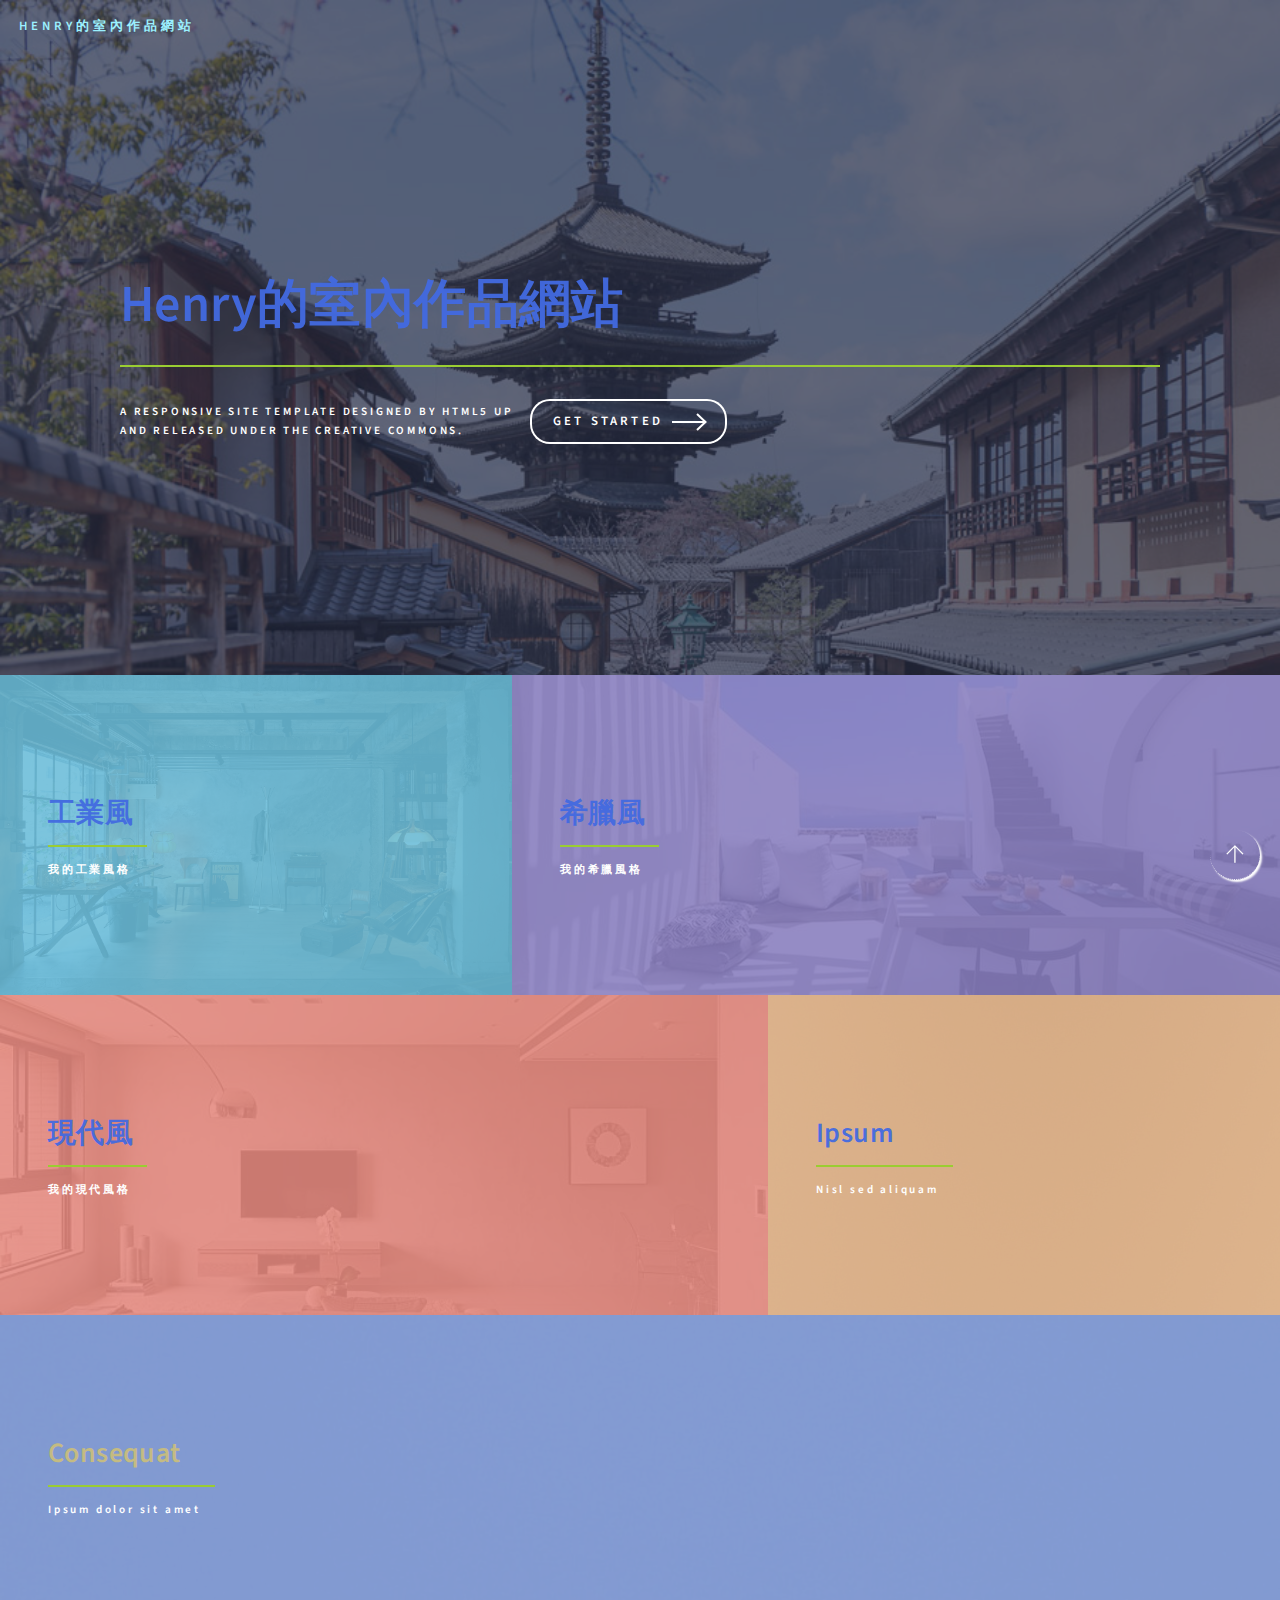
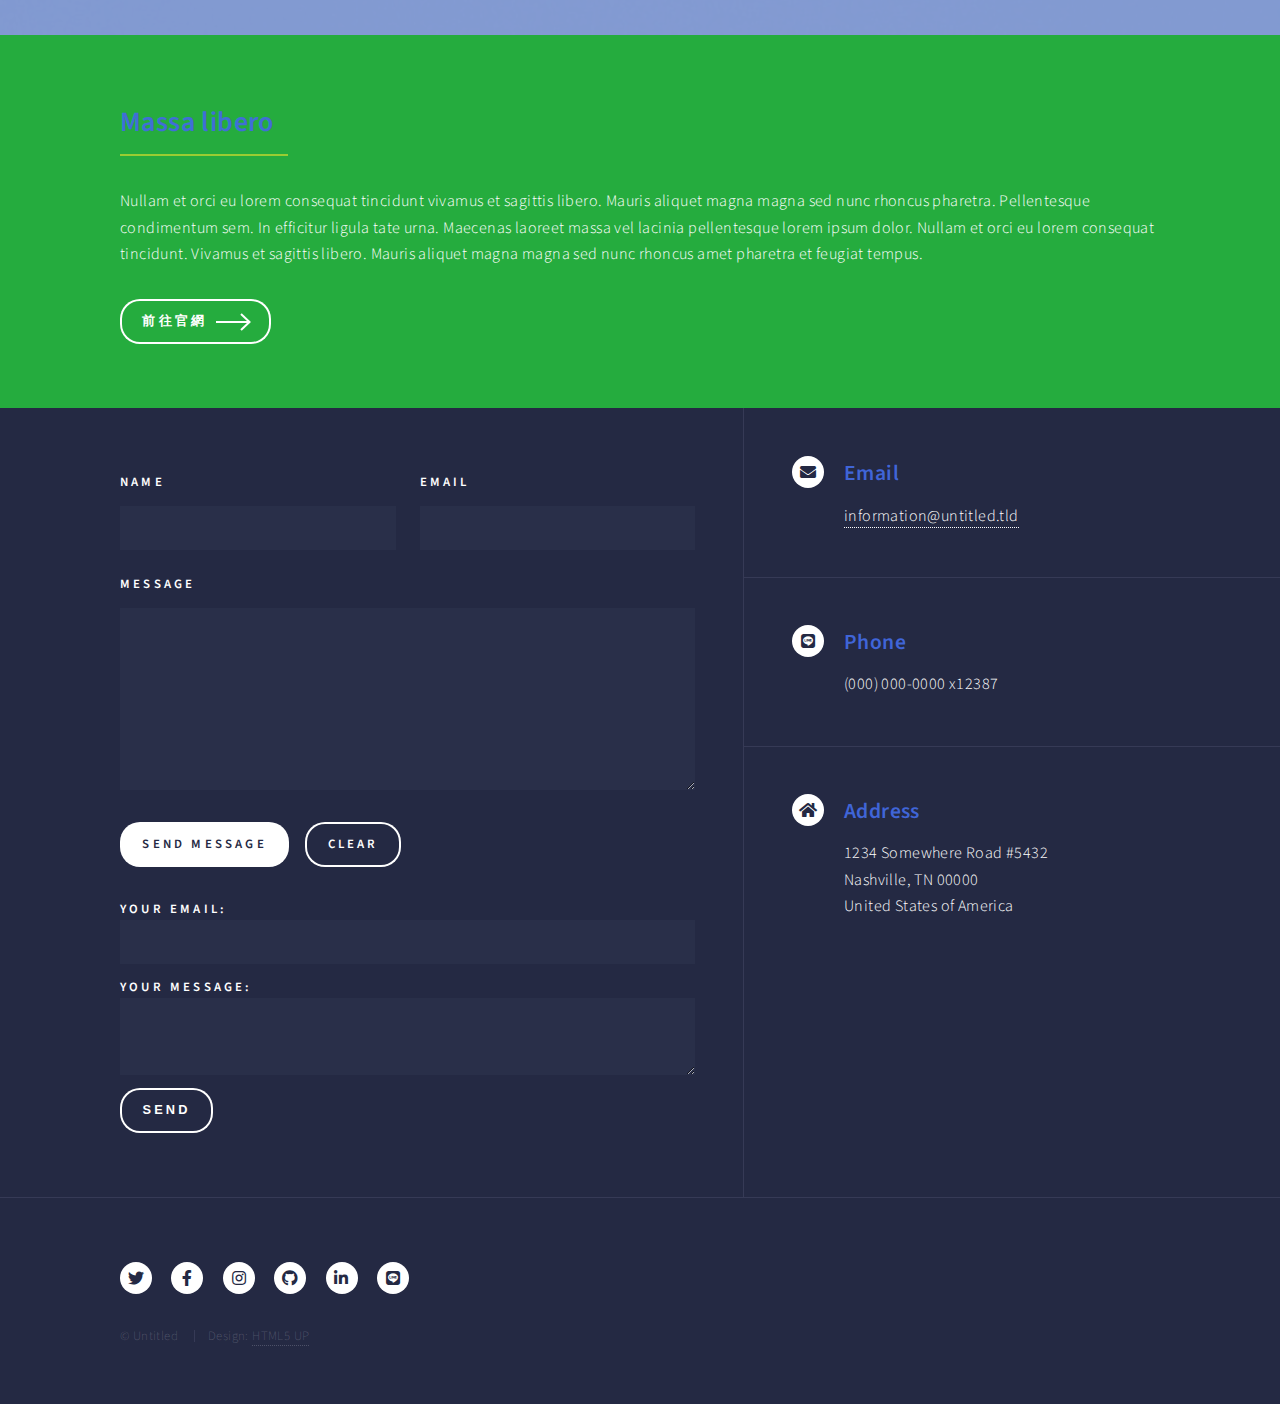
==== commit 098d5bc9: "Update index.html" ====
--- a/index.html
+++ b/index.html
@@ -152,7 +152,7 @@
 					<section id="contact">
 						<div class="inner">
 							<section>
-								<form method="post" action="index.php">
+								<form method="post" action="https://formspree.io/f/xoqoyedn">
 									<div class="fields">
 										<div class="field half">
 											<label for="name">Name</label>
@@ -171,6 +171,22 @@
 										<li><input type="submit" value="Send Message" class="primary" /></li>
 										<li><input type="reset" value="Clear" /></li>
 									</ul>
+								</form>
+								<!-- modify this form HTML and place wherever you want your form -->
+								<form
+								  action="https://formspree.io/f/xoqoyedn"
+								  method="POST"
+								>
+								  <label>
+								    Your email:
+								    <input type="email" name="email">
+								  </label>
+								  <label>
+								    Your message:
+								    <textarea name="message"></textarea>
+								  </label>
+								  <!-- your other form fields go here -->
+								  <button type="submit">Send</button>
 								</form>
 							</section>
 							<section class="split">
@@ -233,4 +249,4 @@
 
 </body>
 
-</html>+</html>
